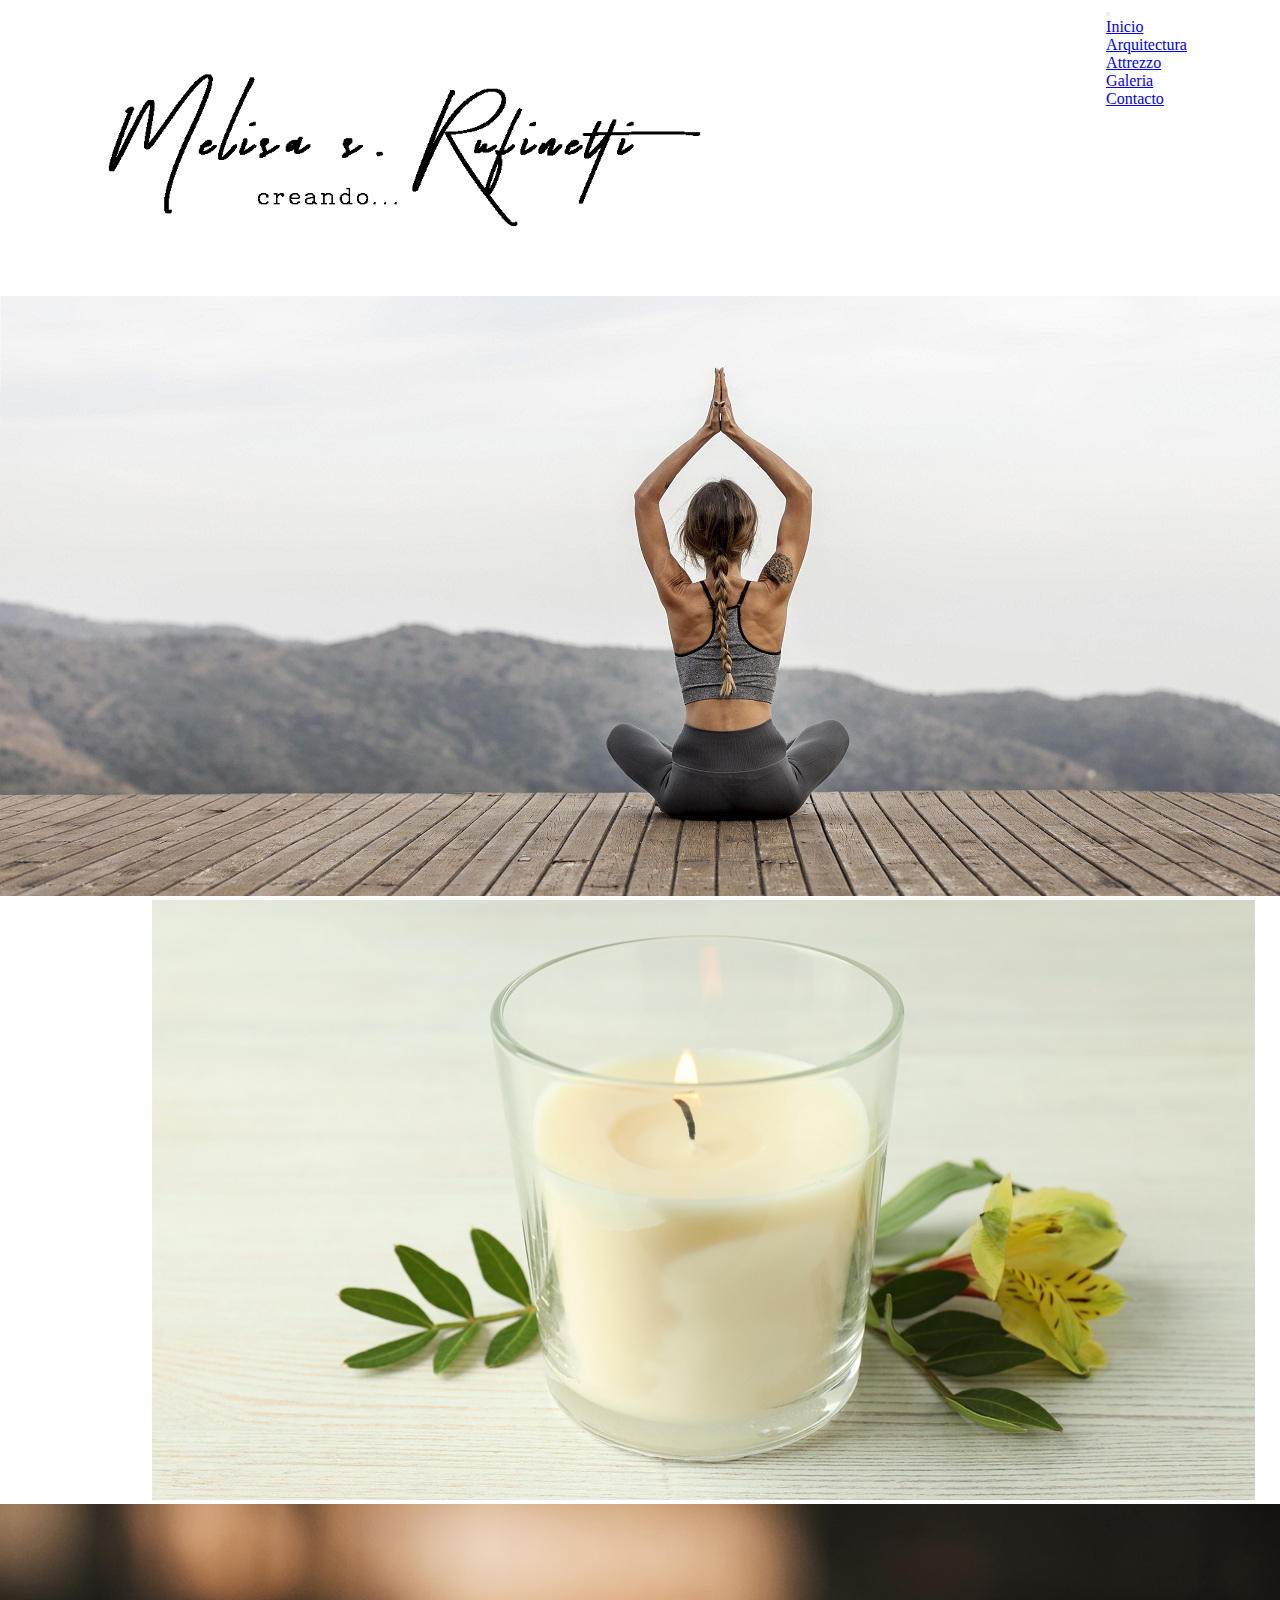
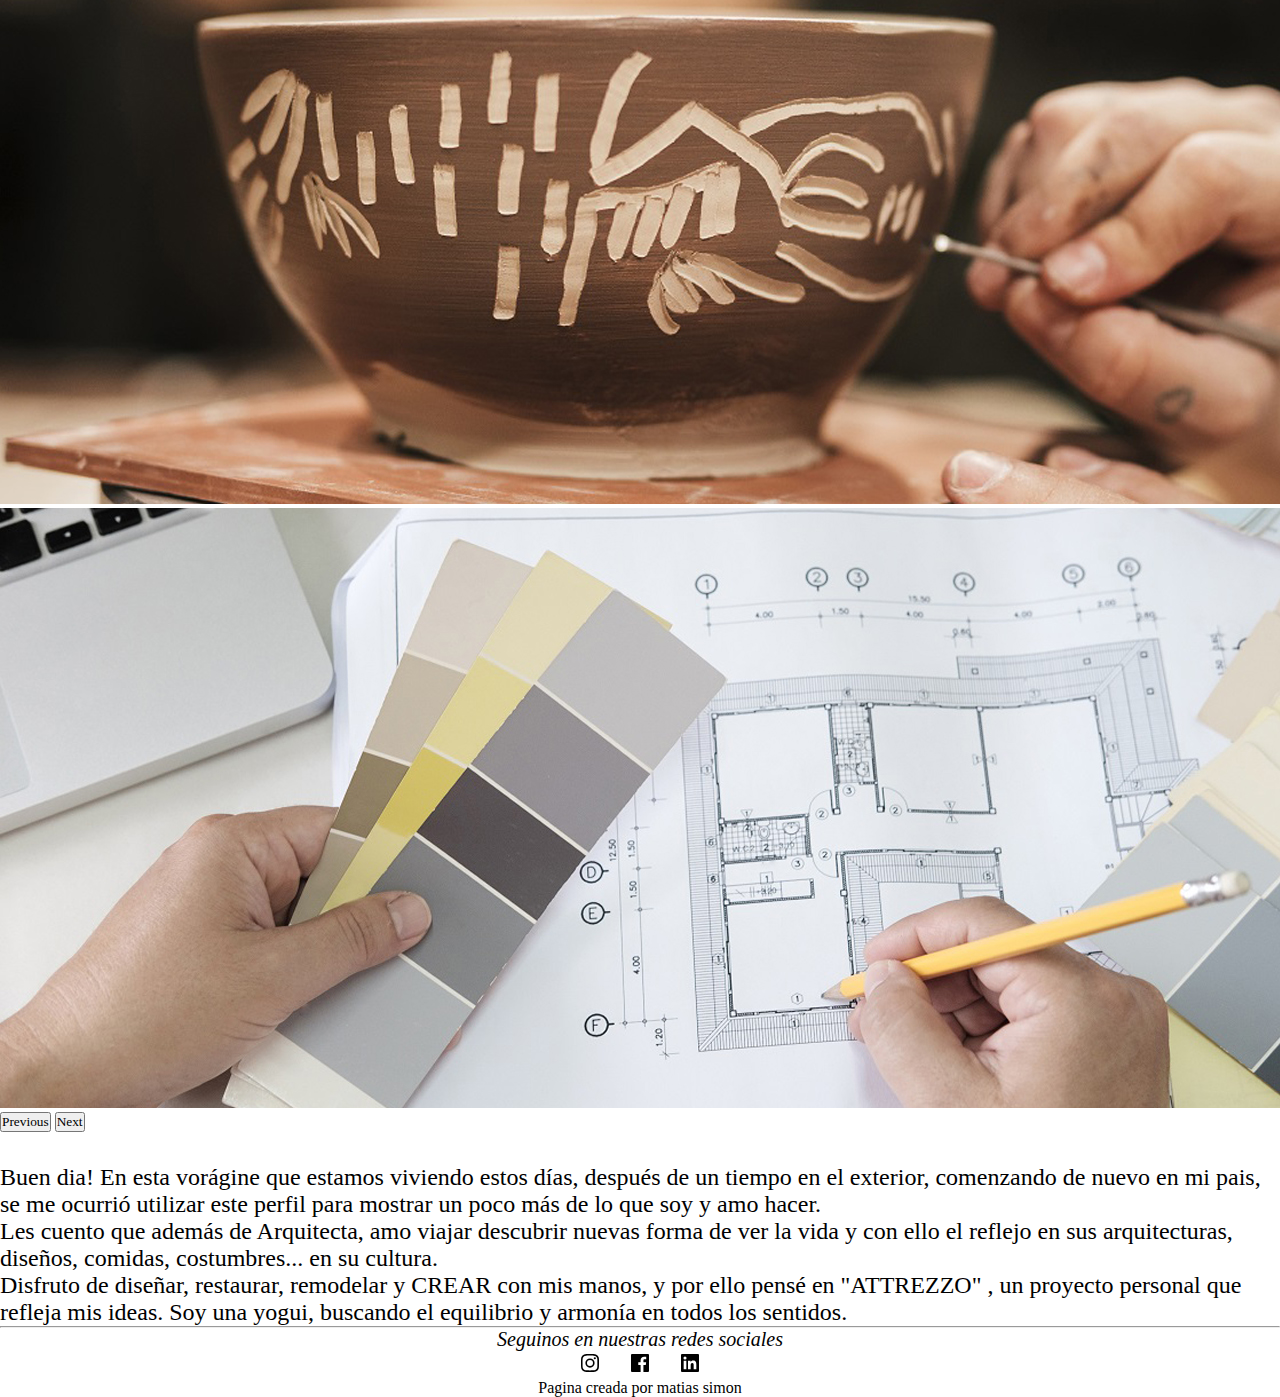
==== index.html @ 258e418c "se agregan fotos a la pagina de arquitectura y se modifican fotos en galeria" ====
<!DOCTYPE html>
<html lang="en">
<head>
    <meta charset="UTF-8">
    <meta http-equiv="X-UA-Compatible" content="IE=edge">
    <meta name="viewport" content="width=device-width, initial-scale=1.0">
    <meta name="keywords" content="arquitectura, decoracion, velas, diseño, ambientacion">
    <meta name="description" content="Sitio web que brinda asesoramiento en diseño y decoracion, y ofrece productos destinados a tal fin">
    <link rel="shorcut icon" href="./imagenes/Logomelisachico.jpg">
    
  <!-- CSS only -->
    <link href="https://cdn.jsdelivr.net/npm/bootstrap@5.2.1/dist/css/bootstrap.min.css" rel="stylesheet" integrity="sha384-iYQeCzEYFbKjA/T2uDLTpkwGzCiq6soy8tYaI1GyVh/UjpbCx/TYkiZhlZB6+fzT" crossorigin="anonymous">
    
    <link rel="stylesheet" href="./styles/styles.css">
    <title>inicio</title>
</head>
<body class="container-fluid text-center">
    <section class="row">
        <section class="col">
            <header class="header">
                    <a href="./index.html"><img class="image-fluid logo" src="./imagenes/logo meli.png" alt="logo de la marca"></a> 
           
                    <nav class="navbar navbar-expand-md navegador">
                        <button
                          class="navbar-toggler"
                          type="button"
                          data-bs-toggle="collapse"
                          data-bs-target="#navbarTogglerDemo01"
                          aria-controls="navbarTogglerDemo01"
                          aria-expanded="false"
                          aria-label="Toggle navigation"
                        >
                          <span class="navbar-toggler-icon"></span>
                        </button>
                        <div class="collapse navbar-collapse" id="navbarTogglerDemo01">
                          <ul class="navbar-nav me-auto mb-2 mb-lg-0">
                            <li class="nav-item">
                              <a class="nav-link active navegador__links" href="./index.html">Inicio</a>
                            </li>
                            <li class="nav-item">
                              <a class="nav-link navegador__links" href="./pages/arquitectura.html">Arquitectura</a>
                            </li>
                            <li class="nav-item">
                              <a class="nav-link navegador__links" href="./pages/atrezzo.html">Attrezzo</a>
                            </li>
                            <li class="nav-item">
                              <a class="nav-link navegador__links" href="./pages/galeria.html">Galeria</a>
                            </li>
                            <li class="nav-item">
                              <a class="nav-link navegador__links" href="./pages/contacto.html">Contacto</a>
                            </li>
                          </ul>
                          
                        </div>
                      </nav>
                           
            </header>
        </section> 
    </section>  
  <main class="principal">

    <div id="carouselExampleControls" class="carousel slide" data-bs-ride="carousel">
      <div class="carousel-inner">
        <div class="carousel-item active">
          <img src="./imagenes/yoga1.jpg" class="d-block w-100" alt="yoga">
        </div>
        <div class="carousel-item">
          <img src="./imagenes/vela.jpg" class="d-block w-100" alt="velas">
        </div>
        <div class="carousel-item">
          <img src="./imagenes/ceramica.jpg" class="d-block w-100" alt="cermaica">
        </div>
        <div class="carousel-item">
          <img src="./imagenes/arquitectura.jpg" class="d-block w-100" alt="arquitectura">
        </div>
      </div>
      <button class="carousel-control-prev" type="button" data-bs-target="#carouselExampleControls" data-bs-slide="prev">
        <span class="carousel-control-prev-icon" aria-hidden="true"></span>
        <span class="visually-hidden">Previous</span>
      </button>
      <button class="carousel-control-next" type="button" data-bs-target="#carouselExampleControls" data-bs-slide="next">
        <span class="carousel-control-next-icon" aria-hidden="true"></span>
        <span class="visually-hidden">Next</span>
      </button>
    </div>



      <section class="principal__texto">
                      
        <p class="principal__parrafo">Buen dia! En esta vorágine que estamos viviendo estos días, después de un tiempo en el exterior, comenzando de nuevo en mi pais, se me ocurrió utilizar este perfil para mostrar un poco más de lo que soy y amo hacer.</p>

        <p class="principal__parrafo">Les cuento que además de Arquitecta, amo viajar descubrir nuevas forma de ver la vida y con ello el reflejo en sus arquitecturas, diseños, comidas, costumbres... en su cultura.</p>
          
        <p class="principal__parrafo">Disfruto de diseñar, restaurar, remodelar y  CREAR con mis manos, y por ello pensé en "ATTREZZO" , un proyecto personal que refleja mis ideas.
          
          Soy una yogui, buscando el equilibrio y armonía en todos los sentidos.</p>

      </section>                        
         
  </main>
    <hr>
    
    <footer class="footer">
        <span class="footer__span">Seguinos en nuestras redes sociales</span> 
        <ul class="footer__ul">
            <li><a href="https://www.instagram.com/melisarufinetti/" target="_blank">
                <img class="logo-redes" src="./imagenes/bxl-instagram.svg" alt="Logo de instagram" title="Instagram">
            </a></li>
            <li><a href="https://www.facebook.com/meli.rufinetti" target="_blank">
                <img class="logo-redes" src="./imagenes/bxl-facebook-square.svg" alt="Logo de facebook" title="Facebook">
            </a></li>
            <li><a href="https://www.linkedin.com/in/melisa-rufinetti-70595a53/" target="_blank">
                <img class="logo-redes" src="./imagenes/bxl-linkedin-square.svg" alt="Logo de linkedin" title="Linkedin">
    
            </a></li>
        </ul>
        <p class="footer__creador">Pagina creada por matias simon</p>
    </footer>
    <!-- JavaScript Bundle with Popper -->
<script src="https://cdn.jsdelivr.net/npm/bootstrap@5.2.1/dist/js/bootstrap.bundle.min.js" integrity="sha384-u1OknCvxWvY5kfmNBILK2hRnQC3Pr17a+RTT6rIHI7NnikvbZlHgTPOOmMi466C8" crossorigin="anonymous"></script>
</body>
</html>
---- styles/styles.css ----
.galeria .fotos {
  display: flex;
  margin-bottom: 10px;
}

.encabezado {
  display: flex;
  background-image: linear-gradient(to right, rgb(241, 248, 246), rgb(196, 212, 207));
  justify-content: center;
}
.encabezado .encabezado__imagen {
  display: flex;
  width: 60%;
}

.tarjetas {
  display: flex;
  justify-content: center;
  margin-top: 1rem;
}
.tarjetas .tarjetas-arq {
  display: flex;
  margin-bottom: 10px;
}
.tarjetas .tarjetas-arq:hover {
  opacity: 70%;
}
.tarjetas .tarjetas__attrezzo {
  display: flex;
  background-color: rgb(241, 248, 246);
}

.principal__texto {
  display: flex;
  flex-direction: column;
  margin-top: 2em;
}
.principal__texto .principal__parrafo {
  font-size: 1.5em;
}

.galeria #galeria-titulo {
  display: flex;
  justify-content: flex-end;
  margin-right: 5rem;
}
.galeria .fotos {
  border: 1px solid;
}
.galeria .galeria-imagenes {
  margin-top: 2rem;
  transition: all 0.5s ease-in-out;
}
.galeria .galeria-imagenes:hover {
  transform: scale(1.4);
}
.galeria .parallax, .galeria .parallax2 {
  background-image: url("../imagenes/20200307_121903.jpg");
  height: 50vh;
  width: 100%;
  background-attachment: fixed;
  background-position: center;
  background-repeat: no-repeat;
  background-size: cover;
}
.galeria .parallax2 {
  background-image: url("../imagenes/20201202_104104-01.jpg");
}

@media only screen and (max-device-width: 992px) {
  .parallax, .galeria .parallax2 {
    display: none;
  }
}
.header {
  display: flex;
  justify-content: space-around;
}
.header .logo {
  display: flex;
  width: 75%;
}
.header .navegador__links {
  transition: 0.3s;
}
.header .navegador__links:hover {
  color: #ea5e5e;
}

footer {
  display: flex;
  flex-direction: column;
  align-items: center;
}
footer .footer__ul {
  display: flex;
  padding: 0;
  justify-content: space-around;
  width: 150px;
}
footer .footer__span {
  font-style: italic;
  font-size: 20px;
}
footer .footer__creador {
  display: flex;
  margin: 0;
}
footer .logo-redes {
  transition: all 0.5s ease-in-out;
}
footer .logo-redes:hover {
  transform: scale(1.4);
}

.contacto {
  display: flex;
  flex-direction: column;
  align-items: center;
}
.contacto .contacto__div h3 {
  font-size: 1.5em;
}
.contacto form {
  display: flex;
  margin: 2rem;
  flex-direction: column;
  align-items: center;
  border: 1px solid;
  border-radius: 5px;
  background-color: rgb(246, 250, 249);
  width: 80%;
}
.contacto form .form-tipo {
  font-size: 1em;
  text-decoration: underline;
}

.boton_form {
  padding: 10px;
  border: 0;
  border-radius: 5px;
  color: rgb(255, 255, 255);
  background-color: rgb(85, 93, 248);
  border-bottom: 3px solid blue;
}
.boton_form:hover {
  background-color: rgb(33, 64, 217);
}

* {
  margin: 0;
  padding: 0;
  box-sizing: border-box;
  list-style: none;
  font-family: Roboto-Regular;
}

@font-face {
  font-family: Roboto-Thin;
  src: url(../fonts/Roboto-Regular.ttf);
}/*# sourceMappingURL=styles.css.map */
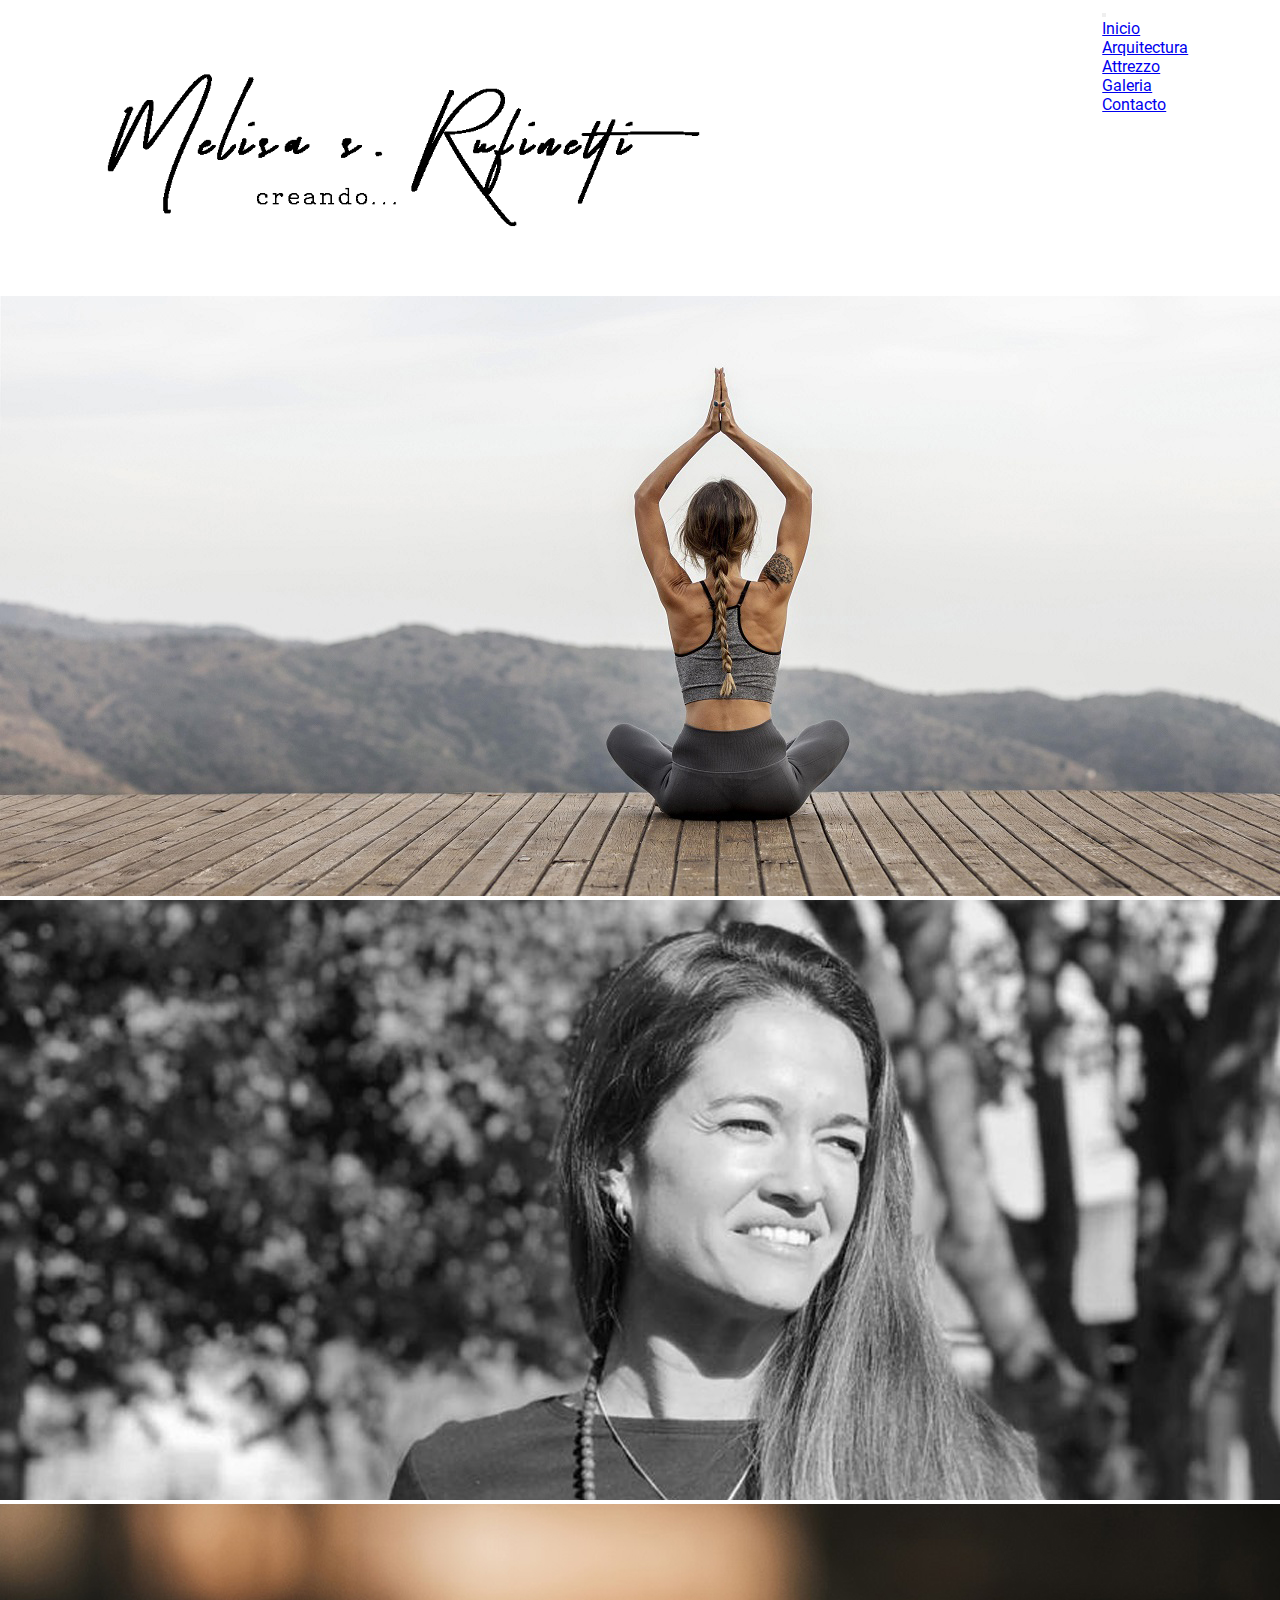
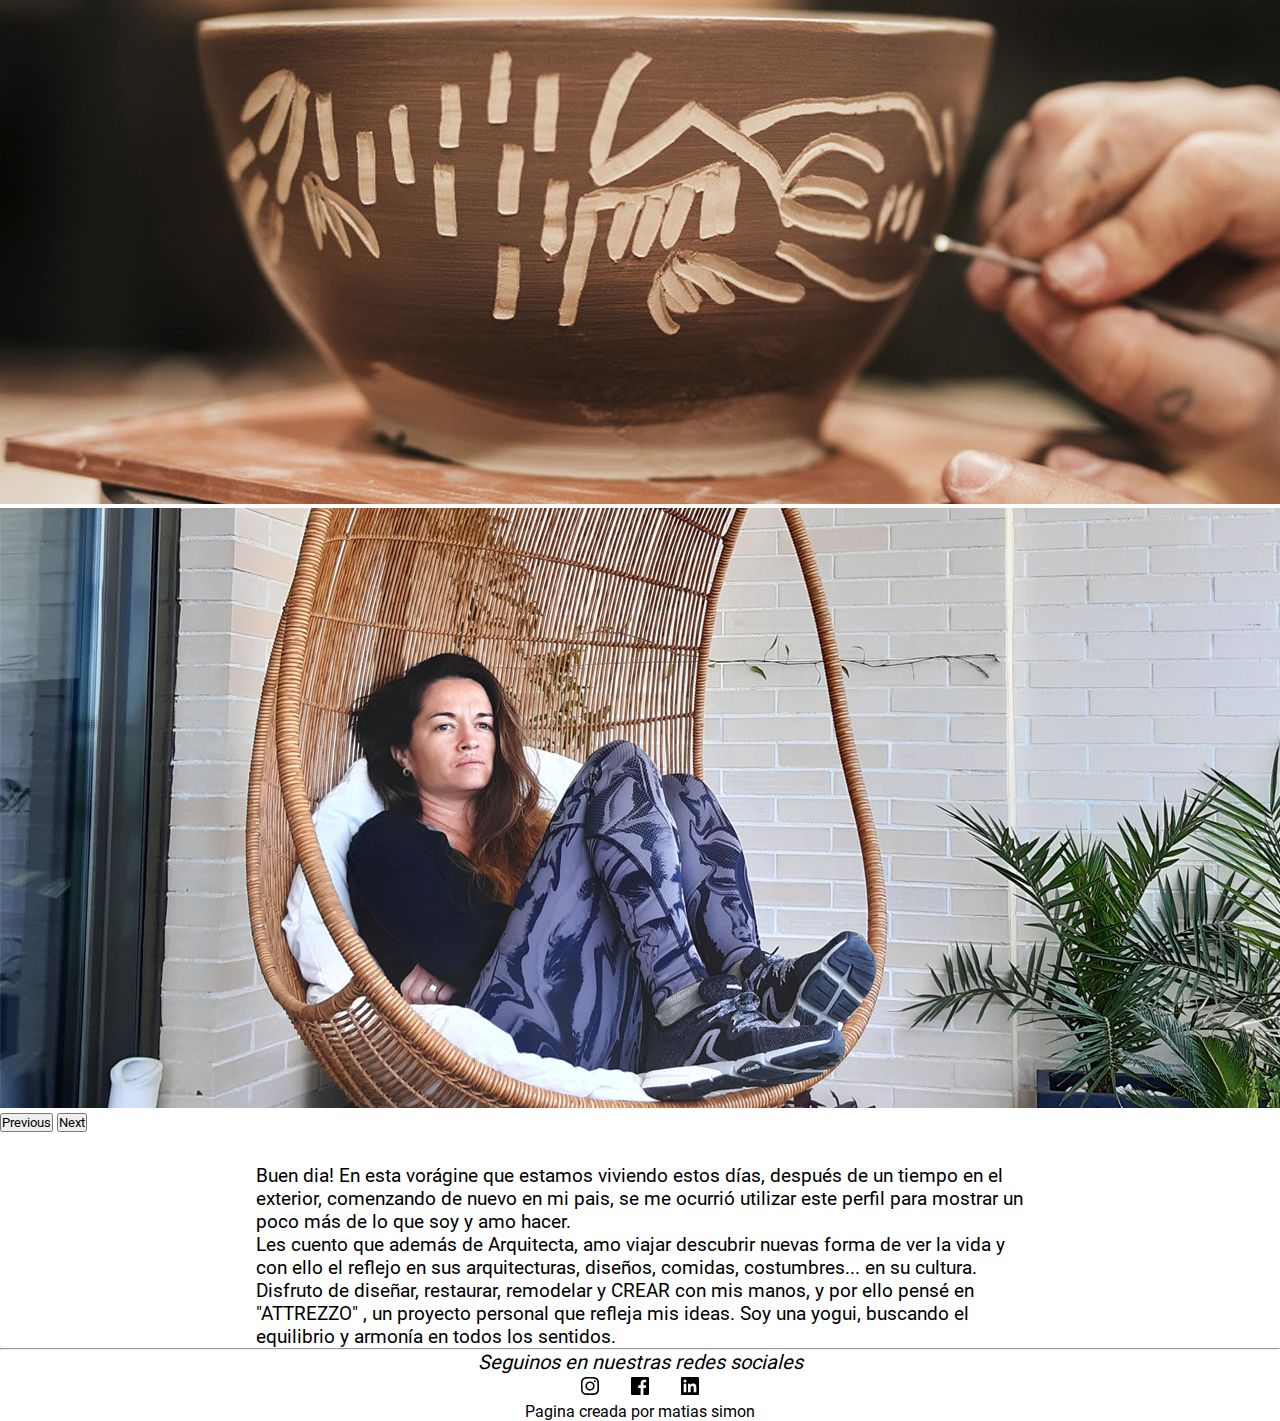
==== commit 8b702c4b: "se agregan imagenes" ====
--- a/index.html
+++ b/index.html
@@ -65,13 +65,13 @@
           <img src="./imagenes/yoga1.jpg" class="d-block w-100" alt="yoga">
         </div>
         <div class="carousel-item">
-          <img src="./imagenes/vela.jpg" class="d-block w-100" alt="velas">
+          <img src="./imagenes/carruselmeli.jpg" class="d-block w-100" alt="fotomeli">
         </div>
         <div class="carousel-item">
           <img src="./imagenes/ceramica.jpg" class="d-block w-100" alt="cermaica">
         </div>
         <div class="carousel-item">
-          <img src="./imagenes/arquitectura.jpg" class="d-block w-100" alt="arquitectura">
+          <img src="./imagenes/carruselmeli2.jpg" class="d-block w-100" alt="arquitectura">
         </div>
       </div>
       <button class="carousel-control-prev" type="button" data-bs-target="#carouselExampleControls" data-bs-slide="prev">
--- a/styles/styles.css
+++ b/styles/styles.css
@@ -11,6 +11,14 @@
 .encabezado .encabezado__imagen {
   display: flex;
   width: 60%;
+}
+
+.titulo {
+  display: flex;
+  max-width: 1440px;
+  margin: auto;
+  justify-content: flex-end;
+  margin-right: 5rem;
 }
 
 .tarjetas {
@@ -33,17 +41,15 @@
 .principal__texto {
   display: flex;
   flex-direction: column;
+  justify-content: center;
+  align-items: center;
   margin-top: 2em;
 }
 .principal__texto .principal__parrafo {
-  font-size: 1.5em;
+  font-size: 1.2rem;
+  width: 60vw;
 }
 
-.galeria #galeria-titulo {
-  display: flex;
-  justify-content: flex-end;
-  margin-right: 5rem;
-}
 .galeria .fotos {
   border: 1px solid;
 }
@@ -55,7 +61,7 @@
   transform: scale(1.4);
 }
 .galeria .parallax, .galeria .parallax2 {
-  background-image: url("../imagenes/20200307_121903.jpg");
+  background-image: url("../imagenes/YOGA/Y3.jpg");
   height: 50vh;
   width: 100%;
   background-attachment: fixed;
@@ -64,12 +70,30 @@
   background-size: cover;
 }
 .galeria .parallax2 {
-  background-image: url("../imagenes/20201202_104104-01.jpg");
+  background-image: url("../imagenes/MUNDO/M29.jpg");
 }
 
 @media only screen and (max-device-width: 992px) {
+  .titulo {
+    max-width: 600px;
+    margin: auto;
+    justify-content: center;
+  }
   .parallax, .galeria .parallax2 {
     display: none;
+  }
+  .galeria .galeria-titulo {
+    max-width: 600px;
+    margin: auto;
+    justify-content: center;
+  }
+  .galeria .fotos {
+    justify-content: center;
+  }
+  .principal__texto {
+    max-width: 600px;
+    margin: auto;
+    margin-top: 1rem;
   }
 }
 .header {
@@ -119,7 +143,8 @@
   align-items: center;
 }
 .contacto .contacto__div h3 {
-  font-size: 1.5em;
+  font-size: 1.2rem;
+  width: 50vw;
 }
 .contacto form {
   display: flex;
@@ -131,8 +156,11 @@
   background-color: rgb(246, 250, 249);
   width: 80%;
 }
+.contacto form .form-imput {
+  width: 60vw;
+}
 .contacto form .form-tipo {
-  font-size: 1em;
+  font-size: 1rem;
   text-decoration: underline;
 }
 
@@ -153,7 +181,7 @@
   padding: 0;
   box-sizing: border-box;
   list-style: none;
-  font-family: Roboto-Regular;
+  font-family: Roboto-Thin;
 }
 
 @font-face {
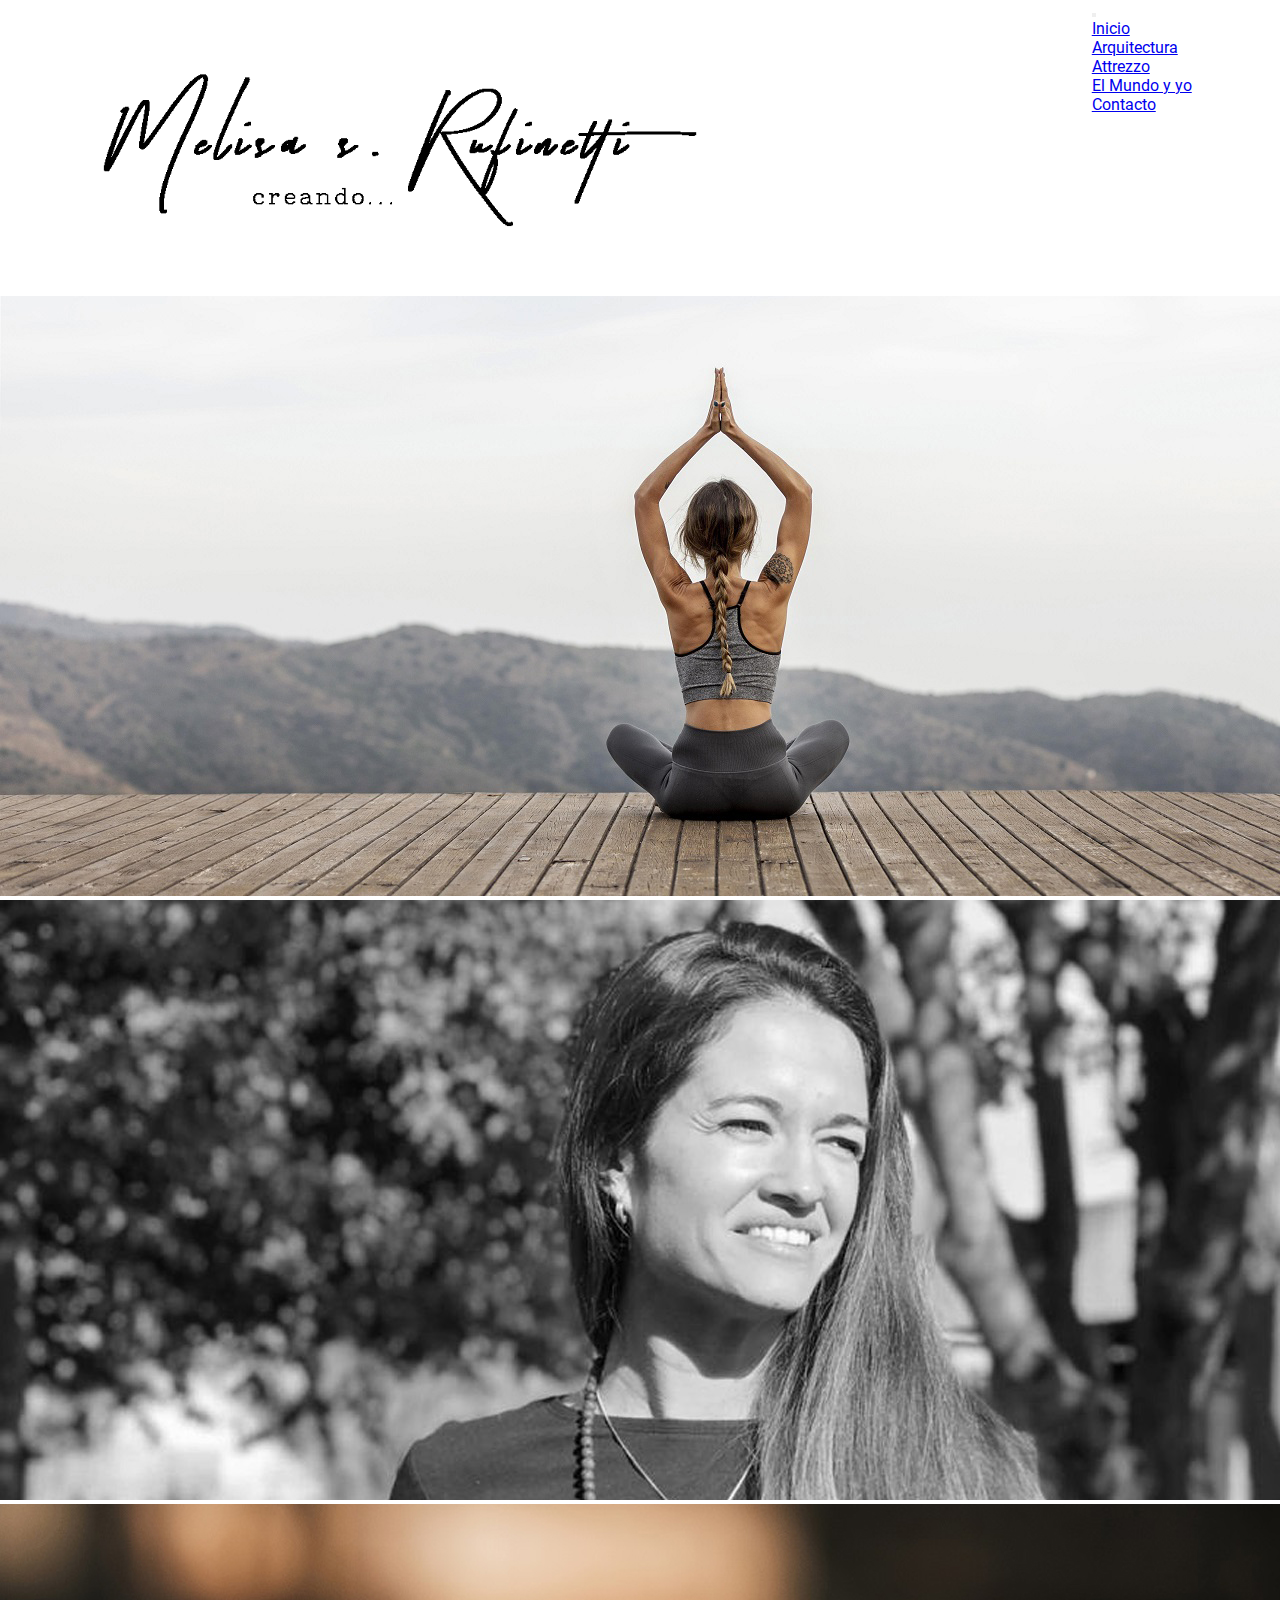
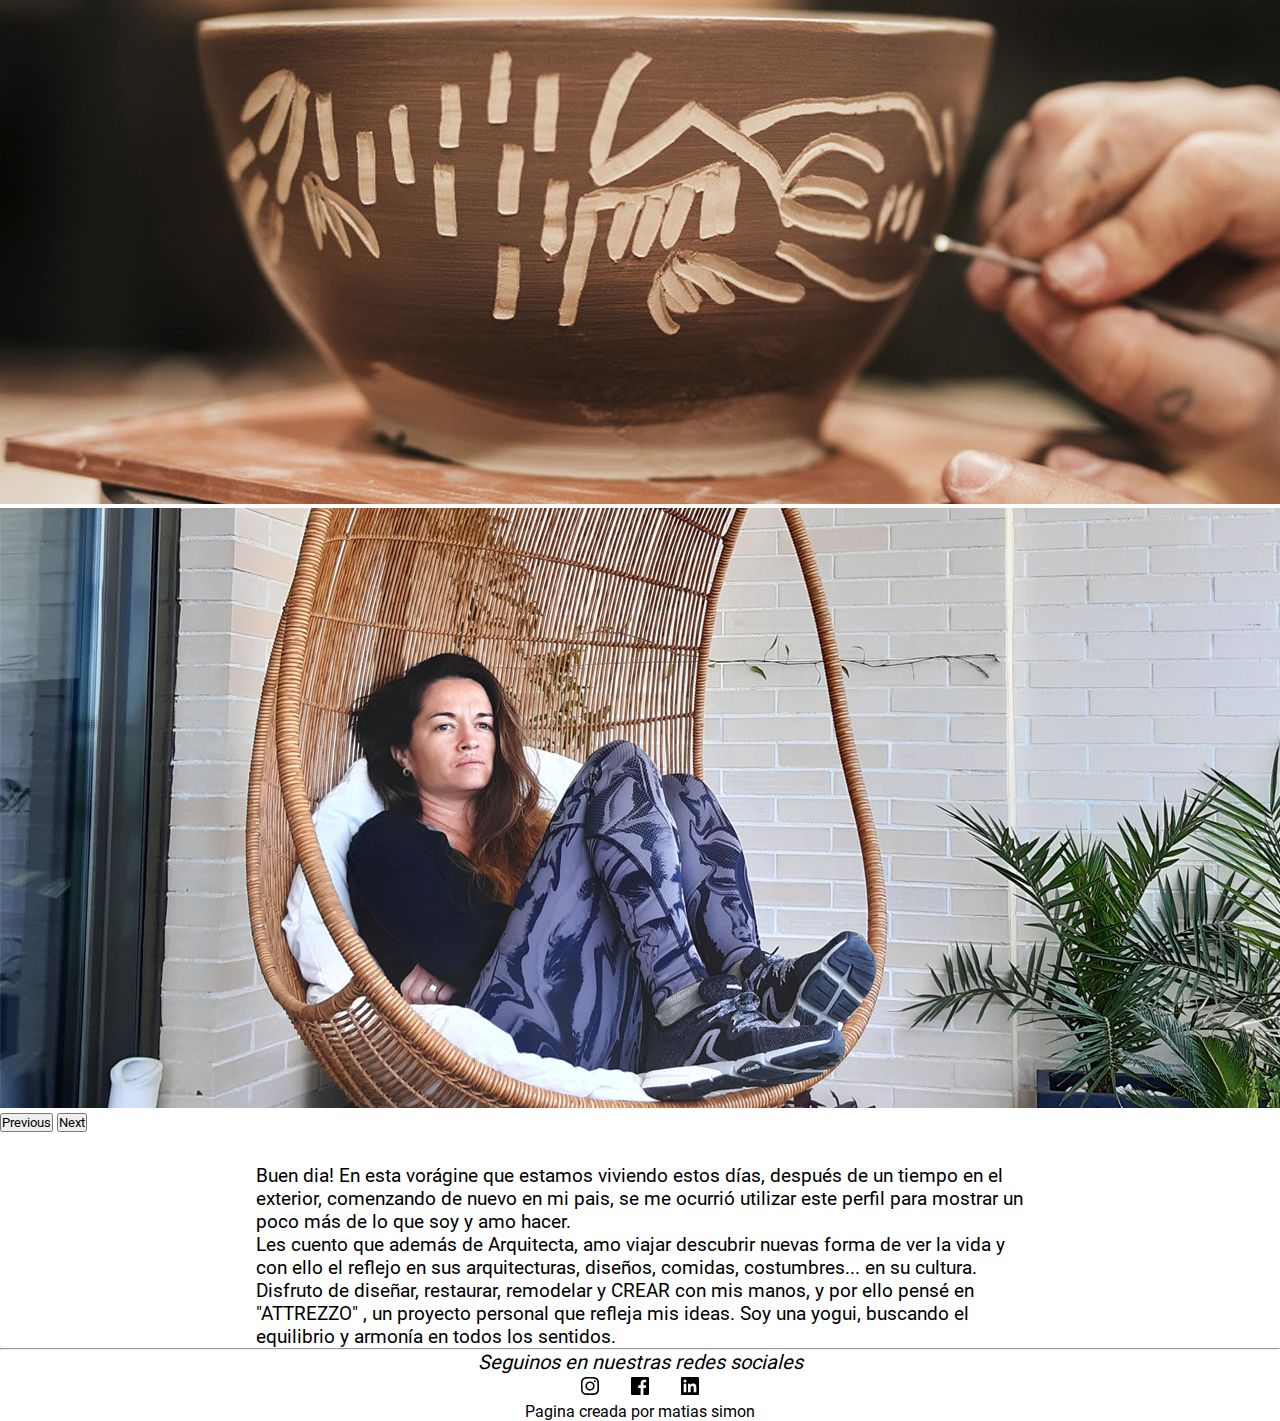
==== commit f4f7dc7b: "se agregan imagenes" ====
--- a/index.html
+++ b/index.html
@@ -44,7 +44,7 @@
                               <a class="nav-link navegador__links" href="./pages/atrezzo.html">Attrezzo</a>
                             </li>
                             <li class="nav-item">
-                              <a class="nav-link navegador__links" href="./pages/galeria.html">Galeria</a>
+                              <a class="nav-link navegador__links" href="./pages/galeria.html">El Mundo y yo</a>
                             </li>
                             <li class="nav-item">
                               <a class="nav-link navegador__links" href="./pages/contacto.html">Contacto</a>
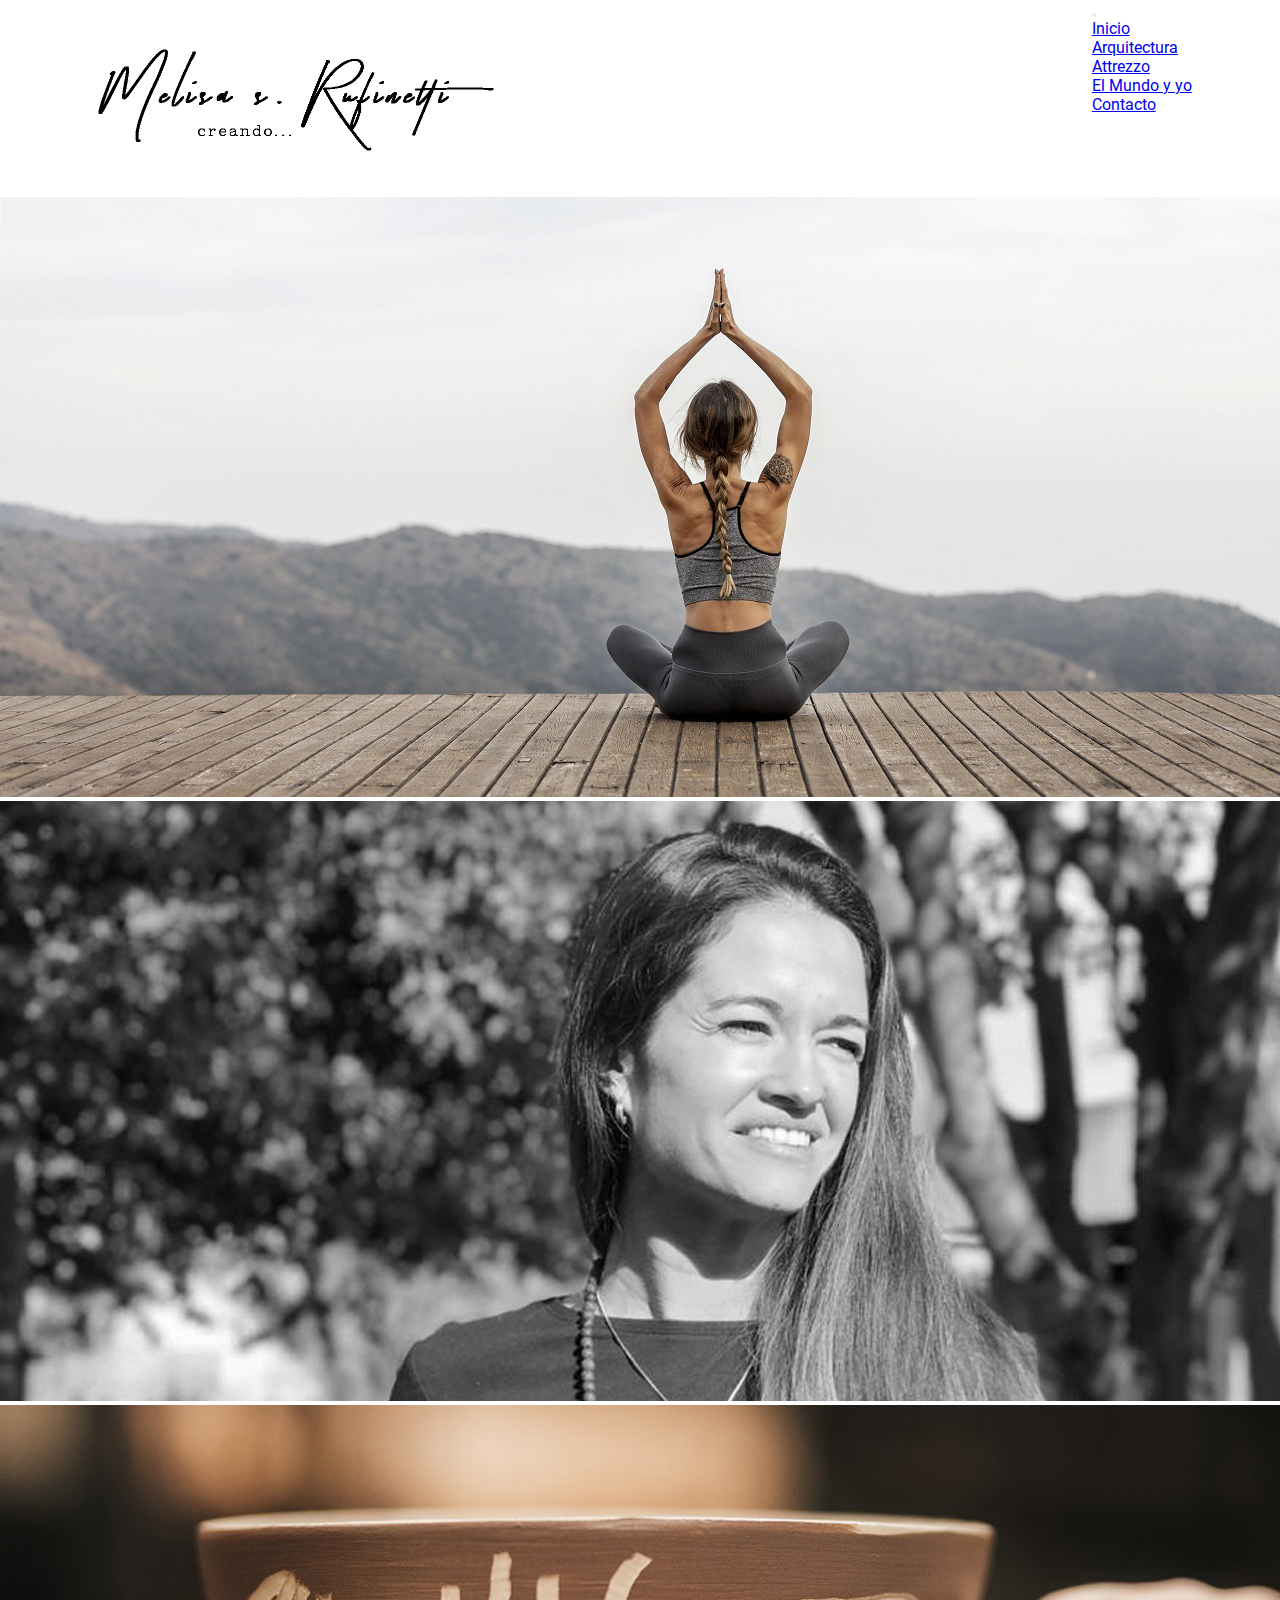
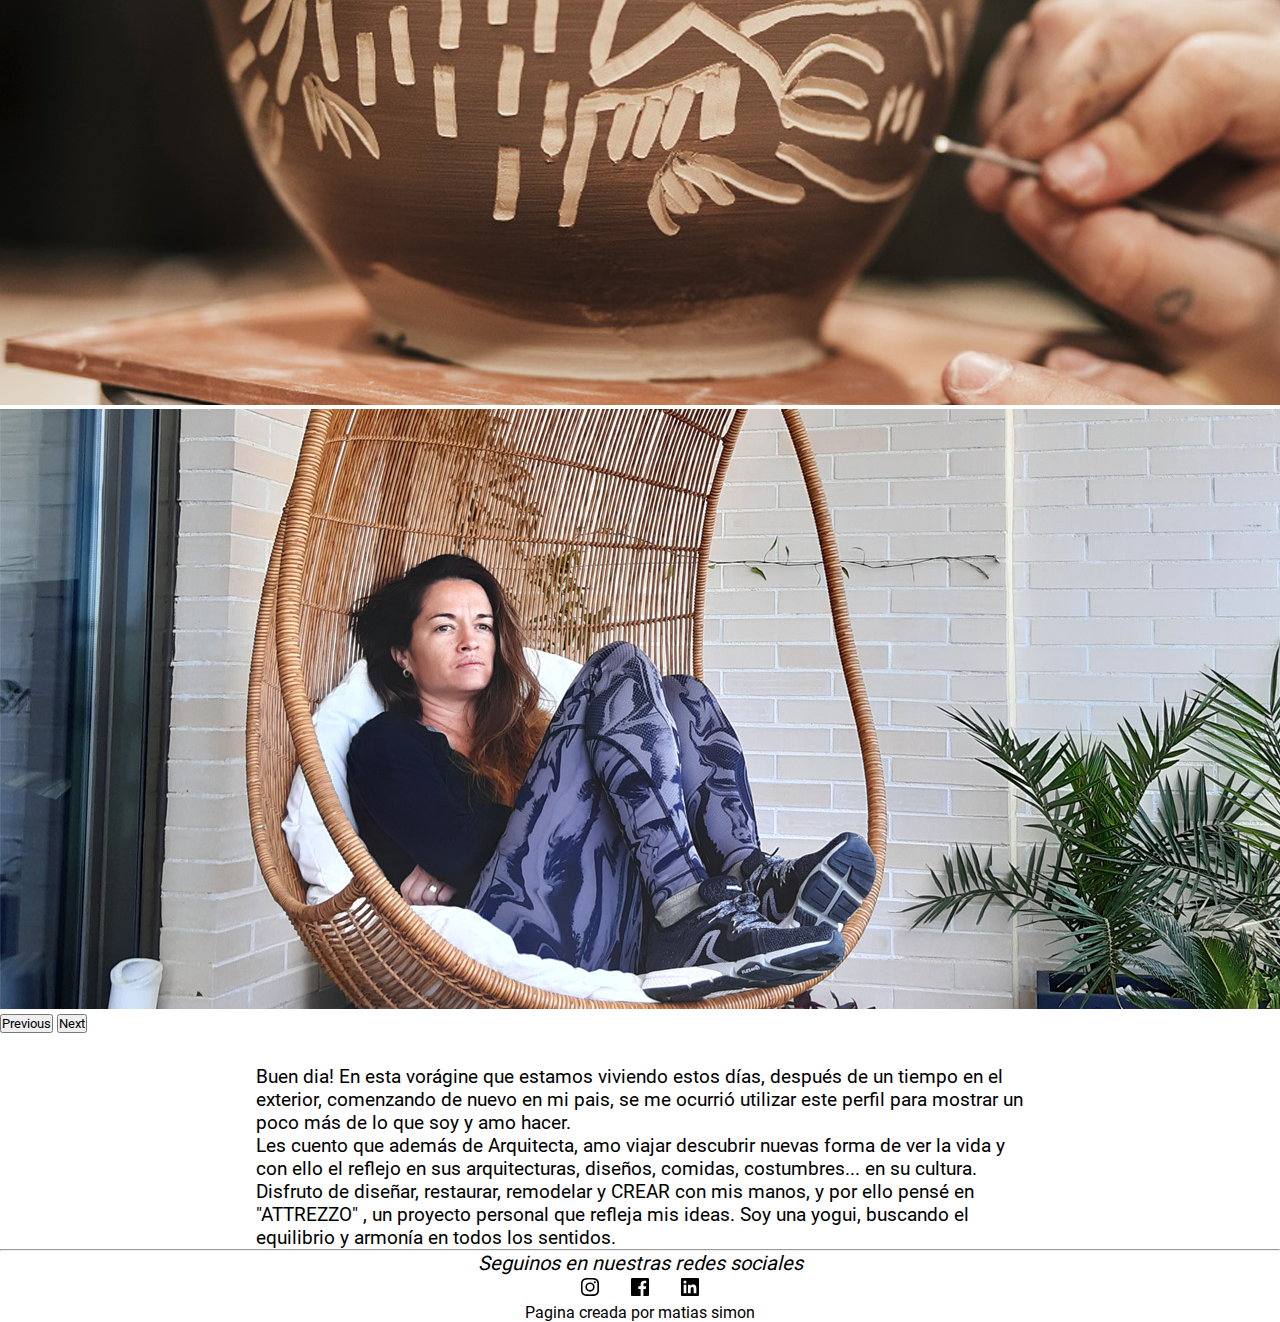
==== commit 4a0454cb: "se modifican estilos" ====
--- a/index.html
+++ b/index.html
@@ -1,62 +1,59 @@
 <!DOCTYPE html>
 <html lang="en">
+
 <head>
-    <meta charset="UTF-8">
-    <meta http-equiv="X-UA-Compatible" content="IE=edge">
-    <meta name="viewport" content="width=device-width, initial-scale=1.0">
-    <meta name="keywords" content="arquitectura, decoracion, velas, diseño, ambientacion">
-    <meta name="description" content="Sitio web que brinda asesoramiento en diseño y decoracion, y ofrece productos destinados a tal fin">
-    <link rel="shorcut icon" href="./imagenes/Logomelisachico.jpg">
-    
+  <meta charset="UTF-8">
+  <meta http-equiv="X-UA-Compatible" content="IE=edge">
+  <meta name="viewport" content="width=device-width, initial-scale=1.0">
+  <meta name="keywords" content="arquitectura, decoracion, velas, diseño, ambientacion">
+  <meta name="description"
+    content="Sitio web que brinda asesoramiento en diseño y decoracion, y ofrece productos destinados a tal fin">
+  <link rel="shorcut icon" href="./imagenes/Logomelisachico.jpg">
+
   <!-- CSS only -->
-    <link href="https://cdn.jsdelivr.net/npm/bootstrap@5.2.1/dist/css/bootstrap.min.css" rel="stylesheet" integrity="sha384-iYQeCzEYFbKjA/T2uDLTpkwGzCiq6soy8tYaI1GyVh/UjpbCx/TYkiZhlZB6+fzT" crossorigin="anonymous">
-    
-    <link rel="stylesheet" href="./styles/styles.css">
-    <title>inicio</title>
+  <link href="https://cdn.jsdelivr.net/npm/bootstrap@5.2.1/dist/css/bootstrap.min.css" rel="stylesheet"
+    integrity="sha384-iYQeCzEYFbKjA/T2uDLTpkwGzCiq6soy8tYaI1GyVh/UjpbCx/TYkiZhlZB6+fzT" crossorigin="anonymous">
+
+  <link rel="stylesheet" href="./styles/styles.css">
+  <title>inicio</title>
 </head>
+
 <body class="container-fluid text-center">
-    <section class="row">
-        <section class="col">
-            <header class="header">
-                    <a href="./index.html"><img class="image-fluid logo" src="./imagenes/logo meli.png" alt="logo de la marca"></a> 
-           
-                    <nav class="navbar navbar-expand-md navegador">
-                        <button
-                          class="navbar-toggler"
-                          type="button"
-                          data-bs-toggle="collapse"
-                          data-bs-target="#navbarTogglerDemo01"
-                          aria-controls="navbarTogglerDemo01"
-                          aria-expanded="false"
-                          aria-label="Toggle navigation"
-                        >
-                          <span class="navbar-toggler-icon"></span>
-                        </button>
-                        <div class="collapse navbar-collapse" id="navbarTogglerDemo01">
-                          <ul class="navbar-nav me-auto mb-2 mb-lg-0">
-                            <li class="nav-item">
-                              <a class="nav-link active navegador__links" href="./index.html">Inicio</a>
-                            </li>
-                            <li class="nav-item">
-                              <a class="nav-link navegador__links" href="./pages/arquitectura.html">Arquitectura</a>
-                            </li>
-                            <li class="nav-item">
-                              <a class="nav-link navegador__links" href="./pages/atrezzo.html">Attrezzo</a>
-                            </li>
-                            <li class="nav-item">
-                              <a class="nav-link navegador__links" href="./pages/galeria.html">El Mundo y yo</a>
-                            </li>
-                            <li class="nav-item">
-                              <a class="nav-link navegador__links" href="./pages/contacto.html">Contacto</a>
-                            </li>
-                          </ul>
-                          
-                        </div>
-                      </nav>
-                           
-            </header>
-        </section> 
-    </section>  
+  <section class="row">
+    <section class="col">
+      <header class="header">
+        <a href="./index.html"><img class="image-fluid logo" src="./imagenes/logo meli.png" alt="logo de la marca"></a>
+
+        <nav class="navbar navbar-expand-md navegador">
+          <button class="navbar-toggler" type="button" data-bs-toggle="collapse" data-bs-target="#navbarTogglerDemo01"
+            aria-controls="navbarTogglerDemo01" aria-expanded="false" aria-label="Toggle navigation">
+            <span class="navbar-toggler-icon"></span>
+          </button>
+          <div class="collapse navbar-collapse" id="navbarTogglerDemo01">
+            <ul class="navbar-nav me-auto mb-2 mb-lg-0">
+              <li class="nav-item">
+                <a class="nav-link active navegador__links" href="./index.html">Inicio</a>
+              </li>
+              <li class="nav-item">
+                <a class="nav-link navegador__links" href="./pages/arquitectura.html">Arquitectura</a>
+              </li>
+              <li class="nav-item">
+                <a class="nav-link navegador__links" href="./pages/atrezzo.html">Attrezzo</a>
+              </li>
+              <li class="nav-item">
+                <a class="nav-link navegador__links" href="./pages/galeria.html">El Mundo y yo</a>
+              </li>
+              <li class="nav-item">
+                <a class="nav-link navegador__links" href="./pages/contacto.html">Contacto</a>
+              </li>
+            </ul>
+
+          </div>
+        </nav>
+
+      </header>
+    </section>
+  </section>
   <main class="principal">
 
     <div id="carouselExampleControls" class="carousel slide" data-bs-ride="carousel">
@@ -74,11 +71,13 @@
           <img src="./imagenes/carruselmeli2.jpg" class="d-block w-100" alt="arquitectura">
         </div>
       </div>
-      <button class="carousel-control-prev" type="button" data-bs-target="#carouselExampleControls" data-bs-slide="prev">
+      <button class="carousel-control-prev" type="button" data-bs-target="#carouselExampleControls"
+        data-bs-slide="prev">
         <span class="carousel-control-prev-icon" aria-hidden="true"></span>
         <span class="visually-hidden">Previous</span>
       </button>
-      <button class="carousel-control-next" type="button" data-bs-target="#carouselExampleControls" data-bs-slide="next">
+      <button class="carousel-control-next" type="button" data-bs-target="#carouselExampleControls"
+        data-bs-slide="next">
         <span class="carousel-control-next-icon" aria-hidden="true"></span>
         <span class="visually-hidden">Next</span>
       </button>
@@ -86,38 +85,45 @@
 
 
 
-      <section class="principal__texto">
-                      
-        <p class="principal__parrafo">Buen dia! En esta vorágine que estamos viviendo estos días, después de un tiempo en el exterior, comenzando de nuevo en mi pais, se me ocurrió utilizar este perfil para mostrar un poco más de lo que soy y amo hacer.</p>
+    <section class="principal__texto">
 
-        <p class="principal__parrafo">Les cuento que además de Arquitecta, amo viajar descubrir nuevas forma de ver la vida y con ello el reflejo en sus arquitecturas, diseños, comidas, costumbres... en su cultura.</p>
-          
-        <p class="principal__parrafo">Disfruto de diseñar, restaurar, remodelar y  CREAR con mis manos, y por ello pensé en "ATTREZZO" , un proyecto personal que refleja mis ideas.
-          
-          Soy una yogui, buscando el equilibrio y armonía en todos los sentidos.</p>
+      <p class="principal__parrafo">Buen dia! En esta vorágine que estamos viviendo estos días, después de un tiempo en
+        el exterior, comenzando de nuevo en mi pais, se me ocurrió utilizar este perfil para mostrar un poco más de lo
+        que soy y amo hacer.</p>
 
-      </section>                        
-         
+      <p class="principal__parrafo">Les cuento que además de Arquitecta, amo viajar descubrir nuevas forma de ver la
+        vida y con ello el reflejo en sus arquitecturas, diseños, comidas, costumbres... en su cultura.</p>
+
+      <p class="principal__parrafo">Disfruto de diseñar, restaurar, remodelar y CREAR con mis manos, y por ello pensé en
+        "ATTREZZO" , un proyecto personal que refleja mis ideas.
+
+        Soy una yogui, buscando el equilibrio y armonía en todos los sentidos.</p>
+
+    </section>
+
   </main>
-    <hr>
-    
-    <footer class="footer">
-        <span class="footer__span">Seguinos en nuestras redes sociales</span> 
-        <ul class="footer__ul">
-            <li><a href="https://www.instagram.com/melisarufinetti/" target="_blank">
-                <img class="logo-redes" src="./imagenes/bxl-instagram.svg" alt="Logo de instagram" title="Instagram">
-            </a></li>
-            <li><a href="https://www.facebook.com/meli.rufinetti" target="_blank">
-                <img class="logo-redes" src="./imagenes/bxl-facebook-square.svg" alt="Logo de facebook" title="Facebook">
-            </a></li>
-            <li><a href="https://www.linkedin.com/in/melisa-rufinetti-70595a53/" target="_blank">
-                <img class="logo-redes" src="./imagenes/bxl-linkedin-square.svg" alt="Logo de linkedin" title="Linkedin">
-    
-            </a></li>
-        </ul>
-        <p class="footer__creador">Pagina creada por matias simon</p>
-    </footer>
-    <!-- JavaScript Bundle with Popper -->
-<script src="https://cdn.jsdelivr.net/npm/bootstrap@5.2.1/dist/js/bootstrap.bundle.min.js" integrity="sha384-u1OknCvxWvY5kfmNBILK2hRnQC3Pr17a+RTT6rIHI7NnikvbZlHgTPOOmMi466C8" crossorigin="anonymous"></script>
+  <hr>
+
+  <footer class="footer">
+    <span class="footer__span">Seguinos en nuestras redes sociales</span>
+    <ul class="footer__ul">
+      <li><a href="https://www.instagram.com/melisarufinetti/" target="_blank">
+          <img class="logo-redes" src="./imagenes/bxl-instagram.svg" alt="Logo de instagram" title="Instagram">
+        </a></li>
+      <li><a href="https://www.facebook.com/meli.rufinetti" target="_blank">
+          <img class="logo-redes" src="./imagenes/bxl-facebook-square.svg" alt="Logo de facebook" title="Facebook">
+        </a></li>
+      <li><a href="https://www.linkedin.com/in/melisa-rufinetti-70595a53/" target="_blank">
+          <img class="logo-redes" src="./imagenes/bxl-linkedin-square.svg" alt="Logo de linkedin" title="Linkedin">
+
+        </a></li>
+    </ul>
+    <p class="footer__creador">Pagina creada por matias simon</p>
+  </footer>
+  <!-- JavaScript Bundle with Popper -->
+  <script src="https://cdn.jsdelivr.net/npm/bootstrap@5.2.1/dist/js/bootstrap.bundle.min.js"
+    integrity="sha384-u1OknCvxWvY5kfmNBILK2hRnQC3Pr17a+RTT6rIHI7NnikvbZlHgTPOOmMi466C8"
+    crossorigin="anonymous"></script>
 </body>
+
 </html>--- a/styles/styles.css
+++ b/styles/styles.css
@@ -58,7 +58,7 @@
   transition: all 0.5s ease-in-out;
 }
 .galeria .galeria-imagenes:hover {
-  transform: scale(1.4);
+  transform: scale(1.1);
 }
 .galeria .parallax, .galeria .parallax2 {
   background-image: url("../imagenes/YOGA/Y3.jpg");
@@ -102,7 +102,7 @@
 }
 .header .logo {
   display: flex;
-  width: 75%;
+  width: 50%;
 }
 .header .navegador__links {
   transition: 0.3s;
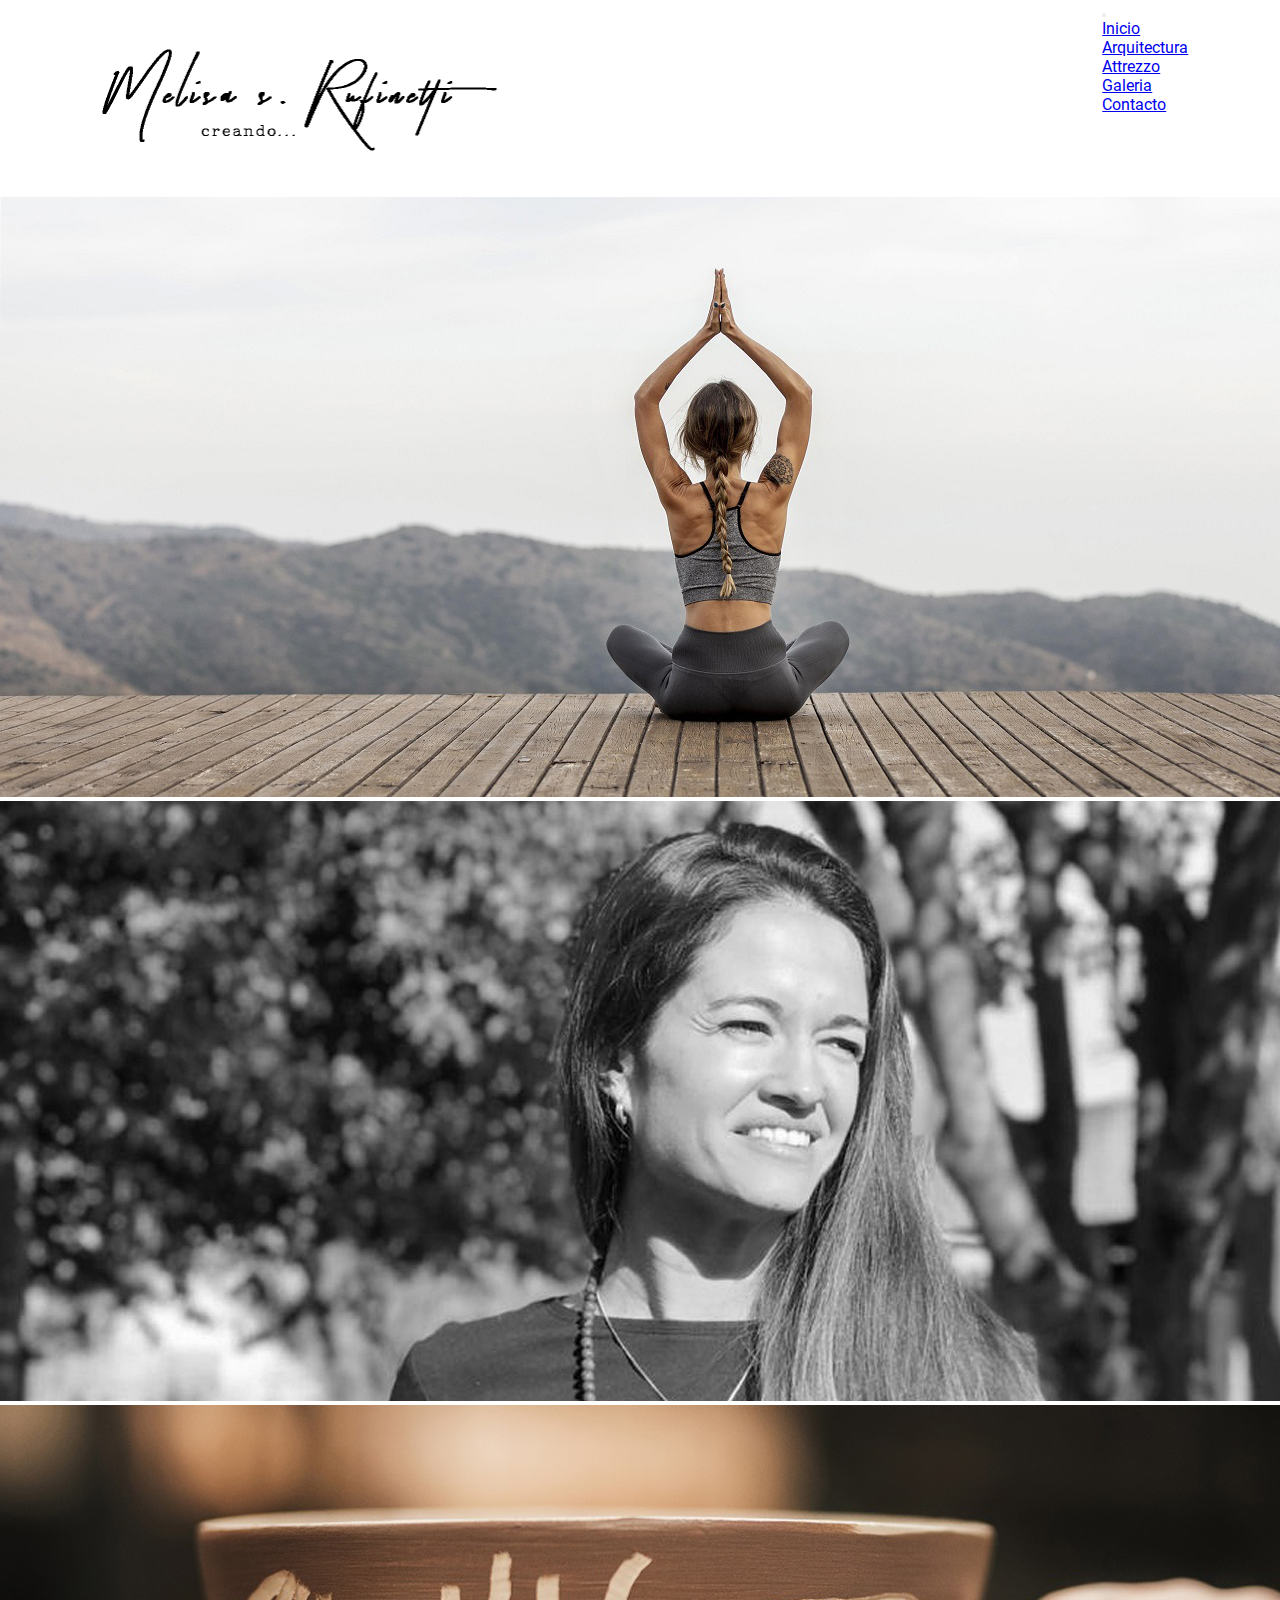
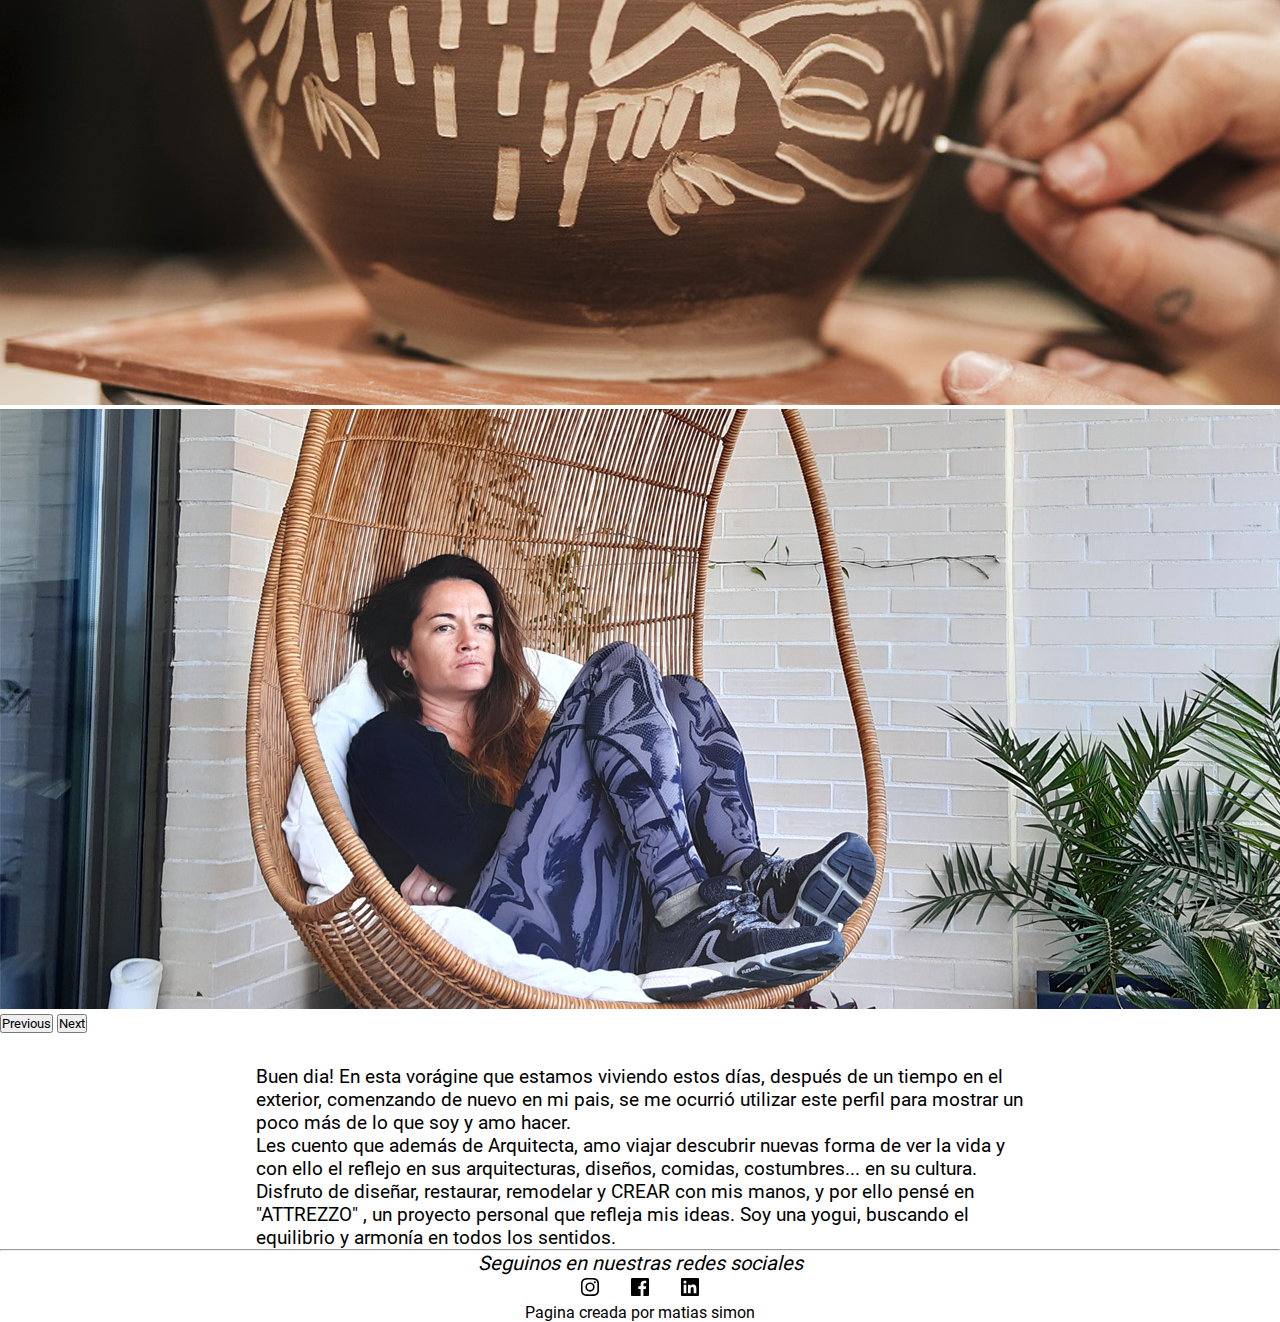
==== commit 66d8435f: "se modifica nav" ====
--- a/index.html
+++ b/index.html
@@ -41,7 +41,7 @@
                 <a class="nav-link navegador__links" href="./pages/atrezzo.html">Attrezzo</a>
               </li>
               <li class="nav-item">
-                <a class="nav-link navegador__links" href="./pages/galeria.html">El Mundo y yo</a>
+                <a class="nav-link navegador__links" href="./pages/galeria.html">Galeria</a>
               </li>
               <li class="nav-item">
                 <a class="nav-link navegador__links" href="./pages/contacto.html">Contacto</a>
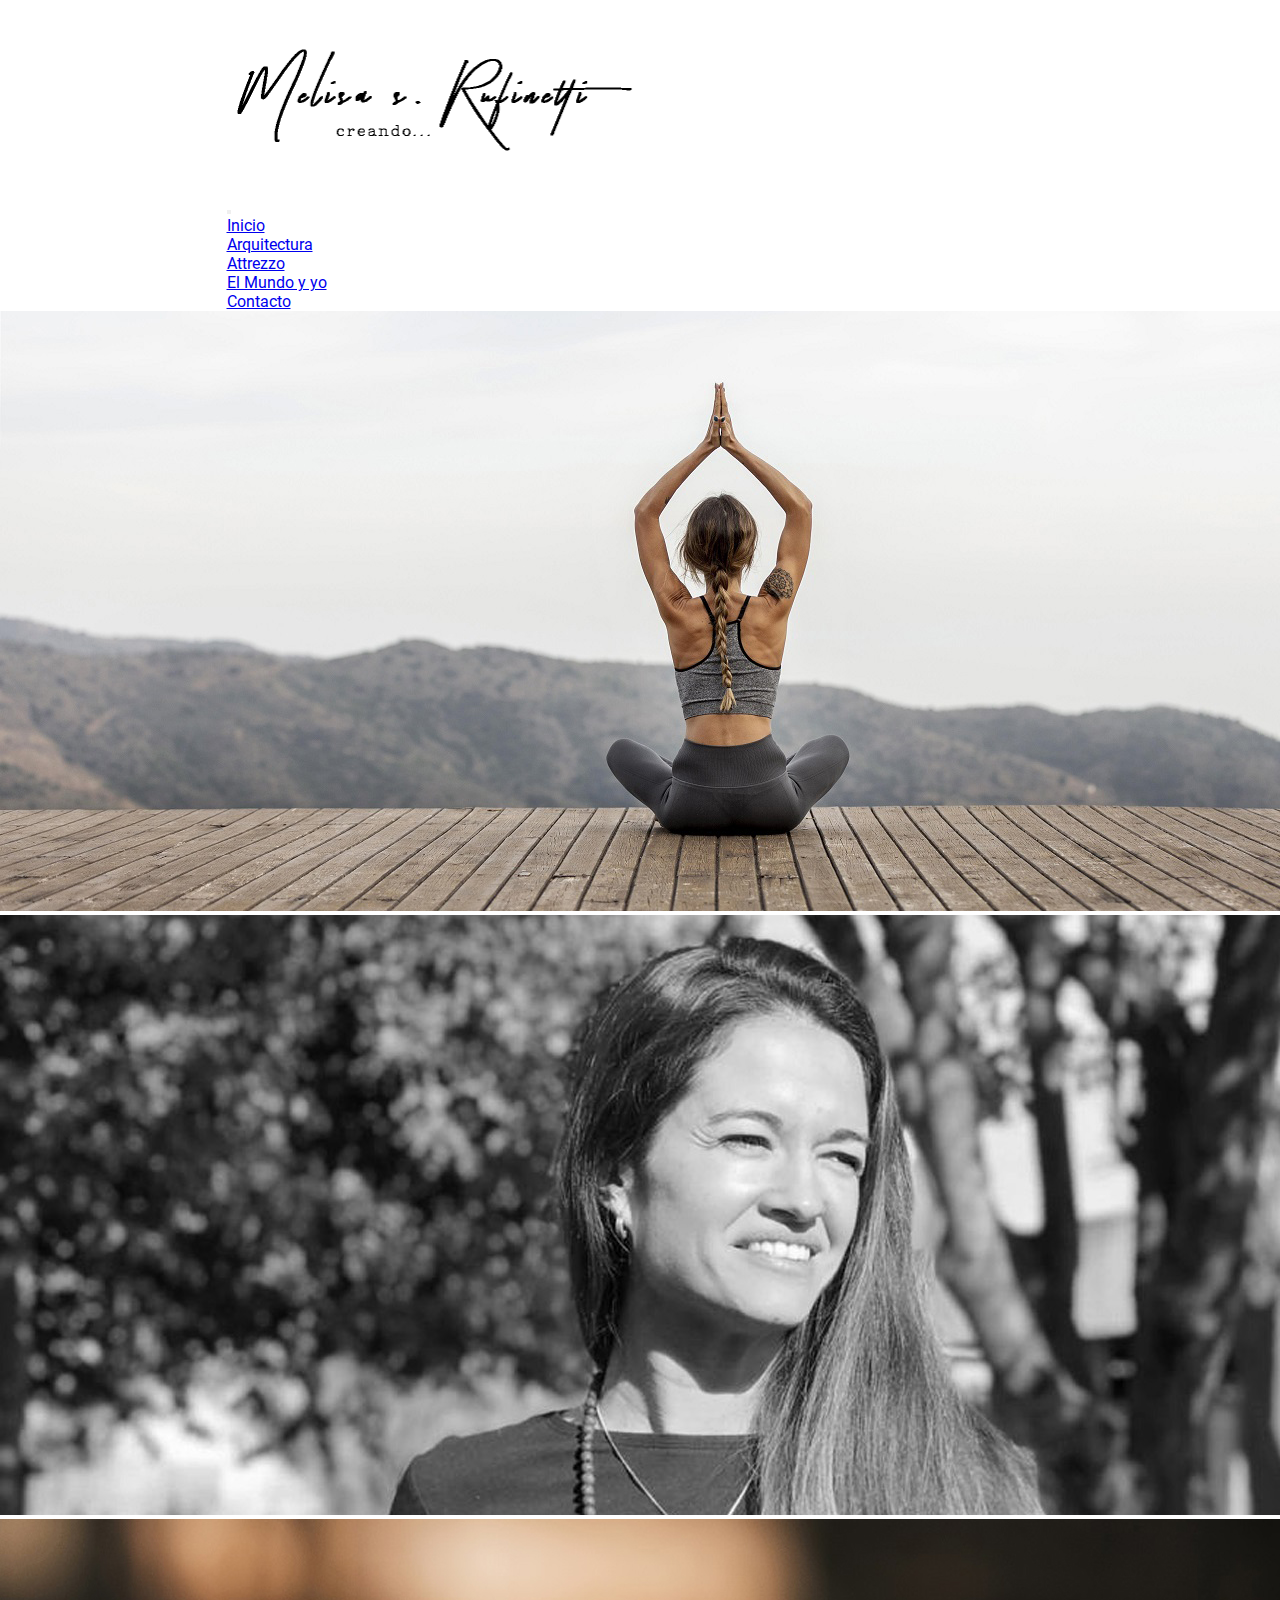
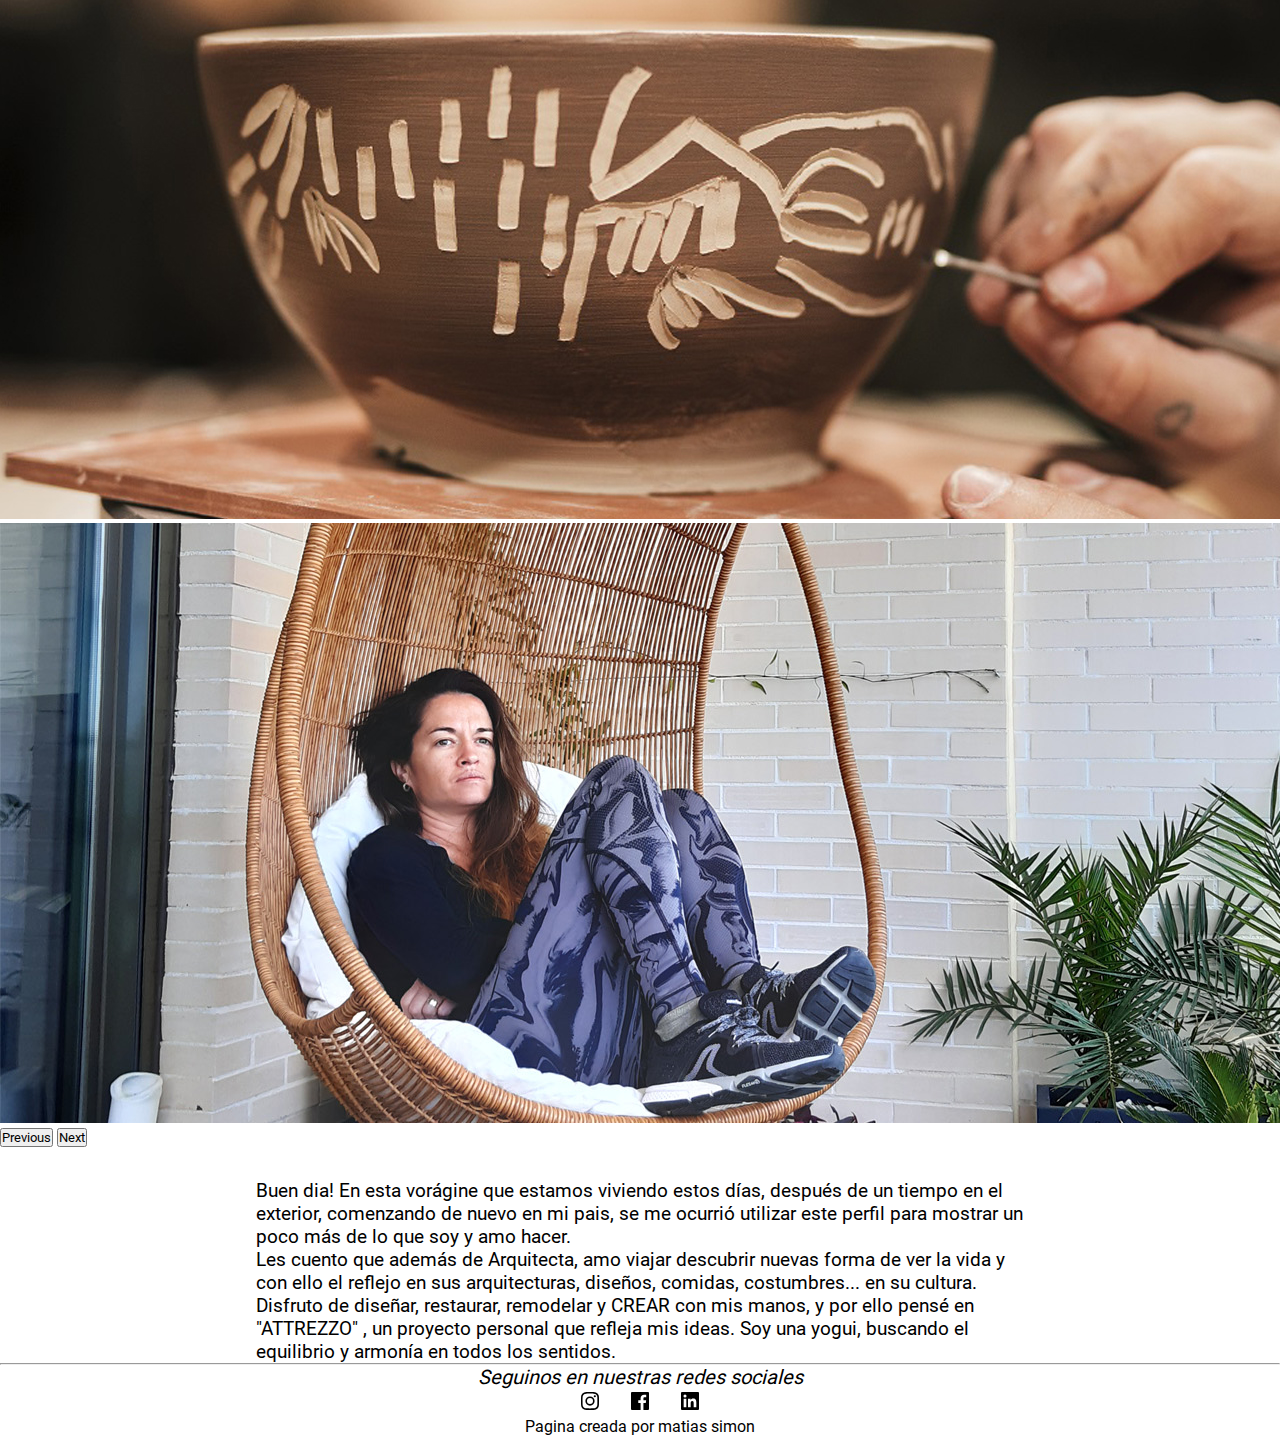
==== commit a6e36d1d: "se agrega div" ====
--- a/index.html
+++ b/index.html
@@ -22,35 +22,37 @@
   <section class="row">
     <section class="col">
       <header class="header">
-        <a href="./index.html"><img class="image-fluid logo" src="./imagenes/logo meli.png" alt="logo de la marca"></a>
+        <div class="container">
+          <a href="./index.html"><img class="image-fluid logo" src="./imagenes/logo meli.png"
+              alt="logo de la marca"></a>
 
-        <nav class="navbar navbar-expand-md navegador">
-          <button class="navbar-toggler" type="button" data-bs-toggle="collapse" data-bs-target="#navbarTogglerDemo01"
-            aria-controls="navbarTogglerDemo01" aria-expanded="false" aria-label="Toggle navigation">
-            <span class="navbar-toggler-icon"></span>
-          </button>
-          <div class="collapse navbar-collapse" id="navbarTogglerDemo01">
-            <ul class="navbar-nav me-auto mb-2 mb-lg-0">
-              <li class="nav-item">
-                <a class="nav-link active navegador__links" href="./index.html">Inicio</a>
-              </li>
-              <li class="nav-item">
-                <a class="nav-link navegador__links" href="./pages/arquitectura.html">Arquitectura</a>
-              </li>
-              <li class="nav-item">
-                <a class="nav-link navegador__links" href="./pages/atrezzo.html">Attrezzo</a>
-              </li>
-              <li class="nav-item">
-                <a class="nav-link navegador__links" href="./pages/galeria.html">Galeria</a>
-              </li>
-              <li class="nav-item">
-                <a class="nav-link navegador__links" href="./pages/contacto.html">Contacto</a>
-              </li>
-            </ul>
+          <nav class="navbar navbar-expand-md navegador">
+            <button class="navbar-toggler" type="button" data-bs-toggle="collapse" data-bs-target="#navbarTogglerDemo01"
+              aria-controls="navbarTogglerDemo01" aria-expanded="false" aria-label="Toggle navigation">
+              <span class="navbar-toggler-icon"></span>
+            </button>
+            <div class="collapse navbar-collapse" id="navbarTogglerDemo01">
+              <ul class="navbar-nav me-auto mb-2 mb-lg-0">
+                <li class="nav-item">
+                  <a class="nav-link active navegador__links" href="./index.html">Inicio</a>
+                </li>
+                <li class="nav-item">
+                  <a class="nav-link navegador__links" href="./pages/arquitectura.html">Arquitectura</a>
+                </li>
+                <li class="nav-item">
+                  <a class="nav-link navegador__links" href="./pages/atrezzo.html">Attrezzo</a>
+                </li>
+                <li class="nav-item">
+                  <a class="nav-link navegador__links" href="./pages/galeria.html">El Mundo y yo</a>
+                </li>
+                <li class="nav-item">
+                  <a class="nav-link navegador__links" href="./pages/contacto.html">Contacto</a>
+                </li>
+              </ul>
 
-          </div>
-        </nav>
-
+            </div>
+          </nav>
+        </div>
       </header>
     </section>
   </section>
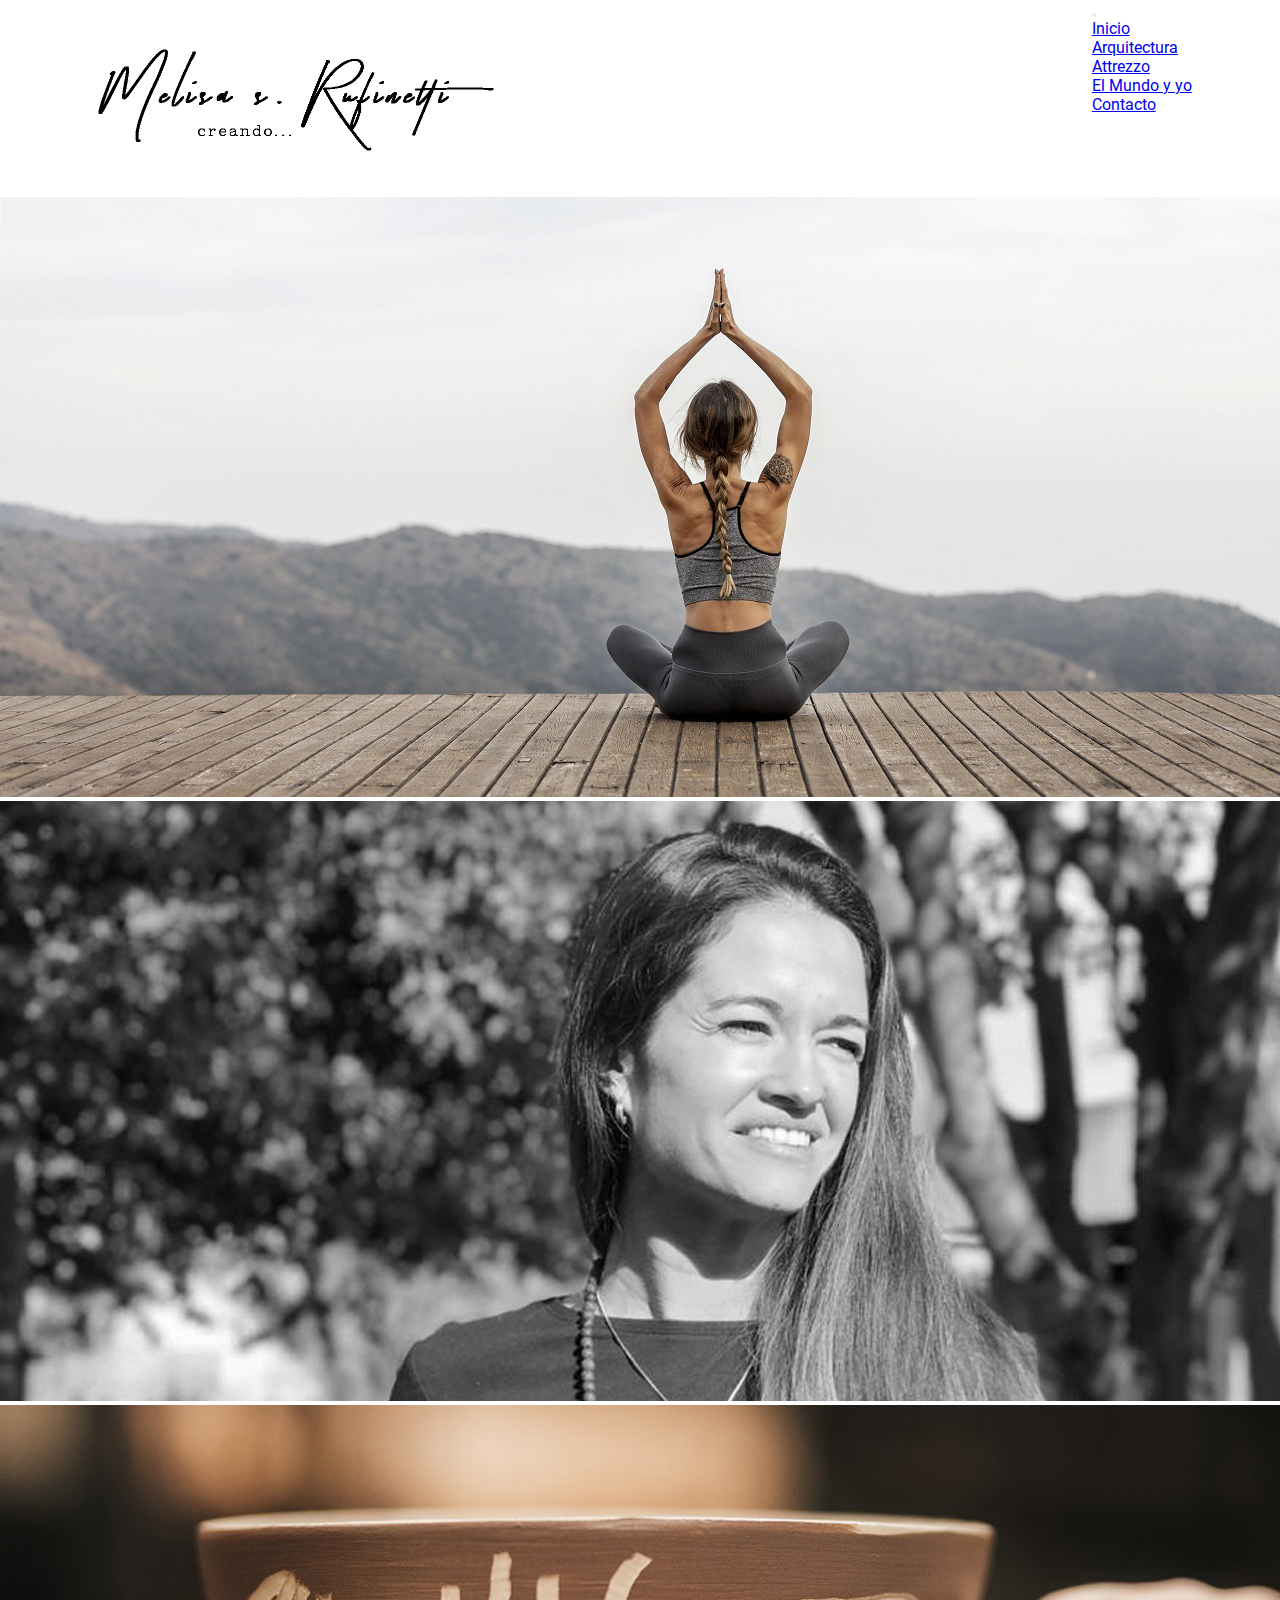
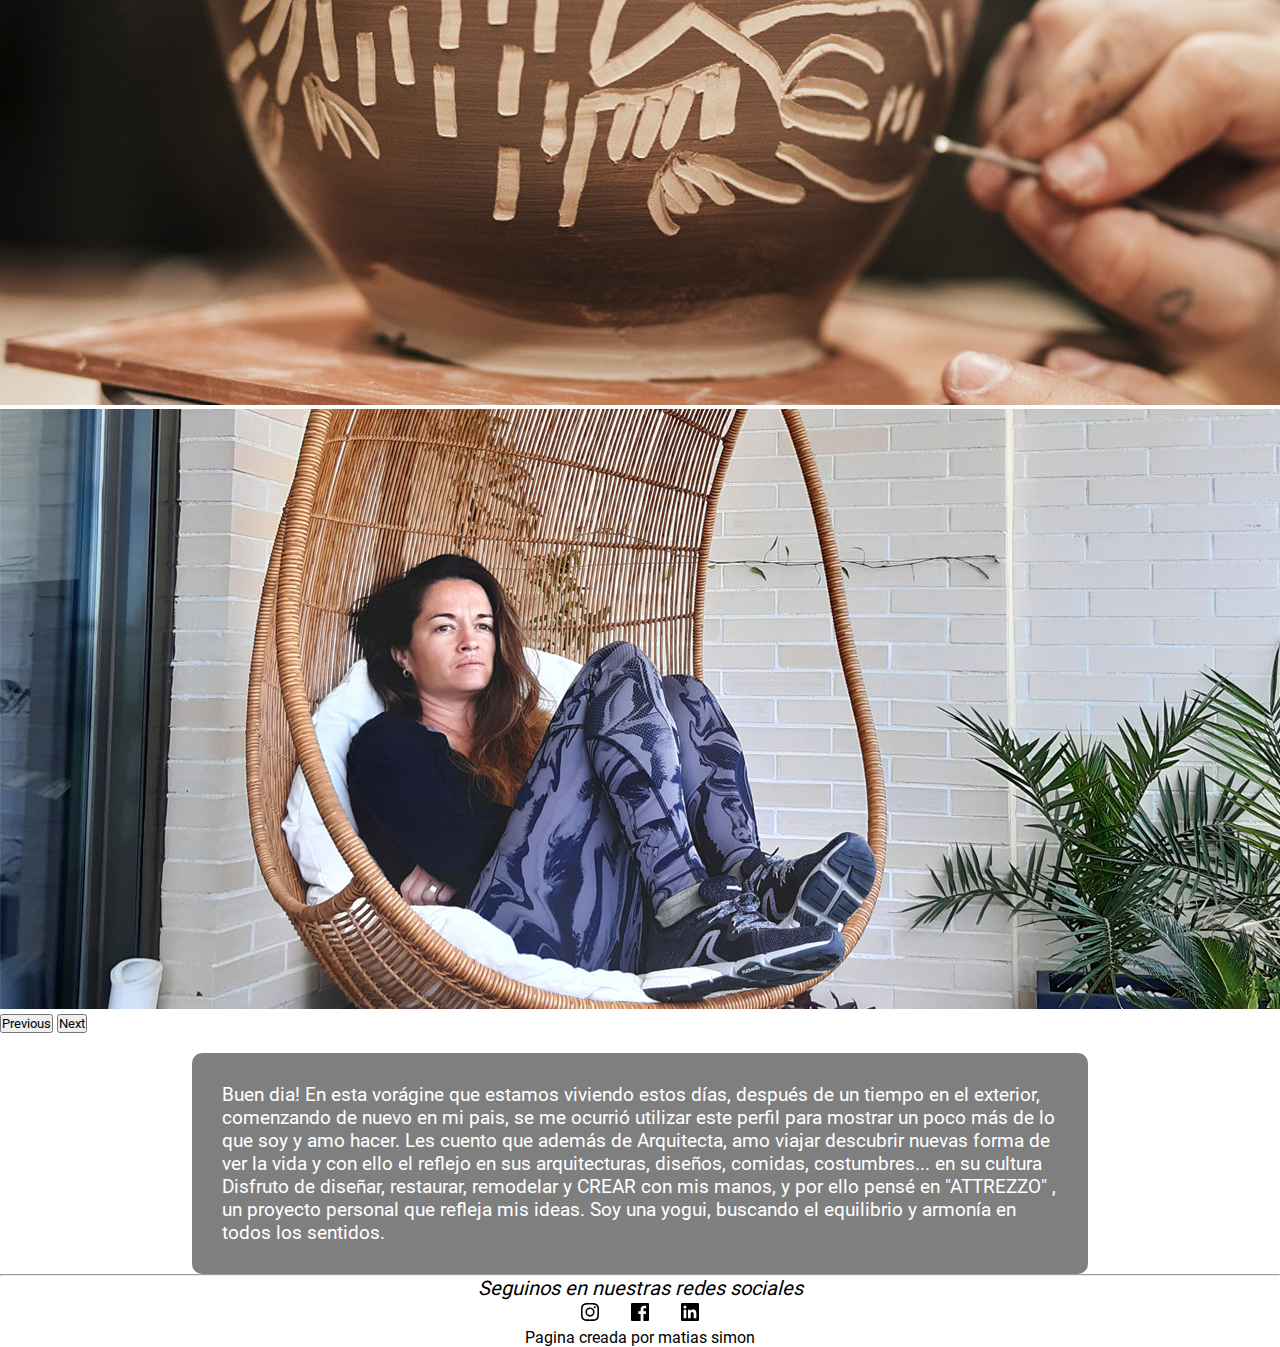
==== commit 3c5646c9: "se modifican estilos y agregan fotos" ====
--- a/index.html
+++ b/index.html
@@ -22,37 +22,36 @@
   <section class="row">
     <section class="col">
       <header class="header">
-        <div class="container">
-          <a href="./index.html"><img class="image-fluid logo" src="./imagenes/logo meli.png"
-              alt="logo de la marca"></a>
 
-          <nav class="navbar navbar-expand-md navegador">
-            <button class="navbar-toggler" type="button" data-bs-toggle="collapse" data-bs-target="#navbarTogglerDemo01"
-              aria-controls="navbarTogglerDemo01" aria-expanded="false" aria-label="Toggle navigation">
-              <span class="navbar-toggler-icon"></span>
-            </button>
-            <div class="collapse navbar-collapse" id="navbarTogglerDemo01">
-              <ul class="navbar-nav me-auto mb-2 mb-lg-0">
-                <li class="nav-item">
-                  <a class="nav-link active navegador__links" href="./index.html">Inicio</a>
-                </li>
-                <li class="nav-item">
-                  <a class="nav-link navegador__links" href="./pages/arquitectura.html">Arquitectura</a>
-                </li>
-                <li class="nav-item">
-                  <a class="nav-link navegador__links" href="./pages/atrezzo.html">Attrezzo</a>
-                </li>
-                <li class="nav-item">
-                  <a class="nav-link navegador__links" href="./pages/galeria.html">El Mundo y yo</a>
-                </li>
-                <li class="nav-item">
-                  <a class="nav-link navegador__links" href="./pages/contacto.html">Contacto</a>
-                </li>
-              </ul>
+        <a href="./index.html"><img class="image-fluid logo" src="./imagenes/logo meli.png" alt="logo de la marca"></a>
 
-            </div>
-          </nav>
-        </div>
+        <nav class="navbar navbar-expand-md navegador">
+          <button class="navbar-toggler" type="button" data-bs-toggle="collapse" data-bs-target="#navbarTogglerDemo01"
+            aria-controls="navbarTogglerDemo01" aria-expanded="false" aria-label="Toggle navigation">
+            <span class="navbar-toggler-icon"></span>
+          </button>
+          <div class="collapse navbar-collapse" id="navbarTogglerDemo01">
+            <ul class="navbar-nav me-auto mb-2 mb-lg-0">
+              <li class="nav-item">
+                <a class="nav-link active navegador__links" href="./index.html">Inicio</a>
+              </li>
+              <li class="nav-item">
+                <a class="nav-link navegador__links" href="./pages/arquitectura.html">Arquitectura</a>
+              </li>
+              <li class="nav-item">
+                <a class="nav-link navegador__links" href="./pages/atrezzo.html">Attrezzo</a>
+              </li>
+              <li class="nav-item">
+                <a class="nav-link navegador__links" href="./pages/galeria.html">El Mundo y yo</a>
+              </li>
+              <li class="nav-item">
+                <a class="nav-link navegador__links" href="./pages/contacto.html">Contacto</a>
+              </li>
+            </ul>
+
+          </div>
+        </nav>
+
       </header>
     </section>
   </section>
@@ -86,23 +85,25 @@
     </div>
 
 
+    <div class="container">
+      <section class="principal__texto">
 
-    <section class="principal__texto">
+        <p class="principal__parrafo">Buen dia! En esta vorágine que estamos viviendo estos días, después de un tiempo
+          en
+          el exterior, comenzando de nuevo en mi pais, se me ocurrió utilizar este perfil para mostrar un poco más de lo
+          que soy y amo hacer.
+          
+          Les cuento que además de Arquitecta, amo viajar descubrir nuevas forma de ver la
+          vida y con ello el reflejo en sus arquitecturas, diseños, comidas, costumbres... en su cultura
 
-      <p class="principal__parrafo">Buen dia! En esta vorágine que estamos viviendo estos días, después de un tiempo en
-        el exterior, comenzando de nuevo en mi pais, se me ocurrió utilizar este perfil para mostrar un poco más de lo
-        que soy y amo hacer.</p>
+          Disfruto de diseñar, restaurar, remodelar y CREAR con mis manos, y por ello pensé
+          en
+          "ATTREZZO" , un proyecto personal que refleja mis ideas.
 
-      <p class="principal__parrafo">Les cuento que además de Arquitecta, amo viajar descubrir nuevas forma de ver la
-        vida y con ello el reflejo en sus arquitecturas, diseños, comidas, costumbres... en su cultura.</p>
+          Soy una yogui, buscando el equilibrio y armonía en todos los sentidos.</p>
 
-      <p class="principal__parrafo">Disfruto de diseñar, restaurar, remodelar y CREAR con mis manos, y por ello pensé en
-        "ATTREZZO" , un proyecto personal que refleja mis ideas.
-
-        Soy una yogui, buscando el equilibrio y armonía en todos los sentidos.</p>
-
-    </section>
-
+      </section>
+    </div>
   </main>
   <hr>
 
--- a/styles/styles.css
+++ b/styles/styles.css
@@ -3,20 +3,10 @@
   margin-bottom: 10px;
 }
 
-.encabezado {
-  display: flex;
-  background-image: linear-gradient(to right, rgb(241, 248, 246), rgb(196, 212, 207));
-  justify-content: center;
-}
-.encabezado .encabezado__imagen {
-  display: flex;
-  width: 60%;
-}
-
 .titulo {
   display: flex;
   max-width: 1440px;
-  margin: auto;
+  margin-bottom: 20px;
   justify-content: flex-end;
   margin-right: 5rem;
 }
@@ -38,16 +28,28 @@
   background-color: rgb(241, 248, 246);
 }
 
-.principal__texto {
-  display: flex;
-  flex-direction: column;
-  justify-content: center;
-  align-items: center;
-  margin-top: 2em;
-}
-.principal__texto .principal__parrafo {
+.container {
+  display: flex;
+  justify-content: center;
+  margin-top: 20px;
+}
+.container .principal__texto {
+  display: flex;
+  flex-direction: column;
+  justify-content: center;
+  width: 70vw;
+}
+.container .principal__texto .principal__parrafo {
   font-size: 1.2rem;
-  width: 60vw;
+  background-color: rgba(0, 0, 0, 0.5);
+  color: rgb(255, 255, 255);
+  padding: 30px;
+  border-radius: 10px;
+}
+@media (max-width: 600px) {
+  .container .principal__texto .principal__parrafo {
+    font-size: 1rem;
+  }
 }
 
 .galeria .fotos {
@@ -82,19 +84,6 @@
   .parallax, .galeria .parallax2 {
     display: none;
   }
-  .galeria .galeria-titulo {
-    max-width: 600px;
-    margin: auto;
-    justify-content: center;
-  }
-  .galeria .fotos {
-    justify-content: center;
-  }
-  .principal__texto {
-    max-width: 600px;
-    margin: auto;
-    margin-top: 1rem;
-  }
 }
 .header {
   display: flex;
@@ -104,10 +93,10 @@
   display: flex;
   width: 50%;
 }
-.header .navegador__links {
+.header .navegador .navegador__links {
   transition: 0.3s;
 }
-.header .navegador__links:hover {
+.header .navegador .navegador__links:hover {
   color: #ea5e5e;
 }
 
@@ -176,6 +165,50 @@
   background-color: rgb(33, 64, 217);
 }
 
+main {
+  display: flex;
+  flex-direction: column;
+}
+main .container {
+  display: flex;
+  flex-direction: column;
+  justify-content: center;
+  gap: 20px;
+}
+main .container .arquitectura img {
+  width: 100%;
+  margin: auto;
+}
+main .container .principal__texto {
+  display: flex;
+  justify-content: center;
+  align-items: center;
+  max-width: 1440px;
+  margin: auto;
+}
+main .container .principal__texto .principal__parrafo {
+  align-items: center;
+}
+
+@media (max-width: 992px) {
+  .container .principal__texto {
+    max-width: 900px;
+    margin: auto;
+    width: 100%;
+  }
+  .container .principal__texto .principal__parrafo {
+    text-align: center;
+  }
+}
+main .container {
+  display: flex;
+  flex-direction: column;
+  gap: 20px;
+}
+main .container .attrezzo img {
+  width: 100%;
+}
+
 * {
   margin: 0;
   padding: 0;
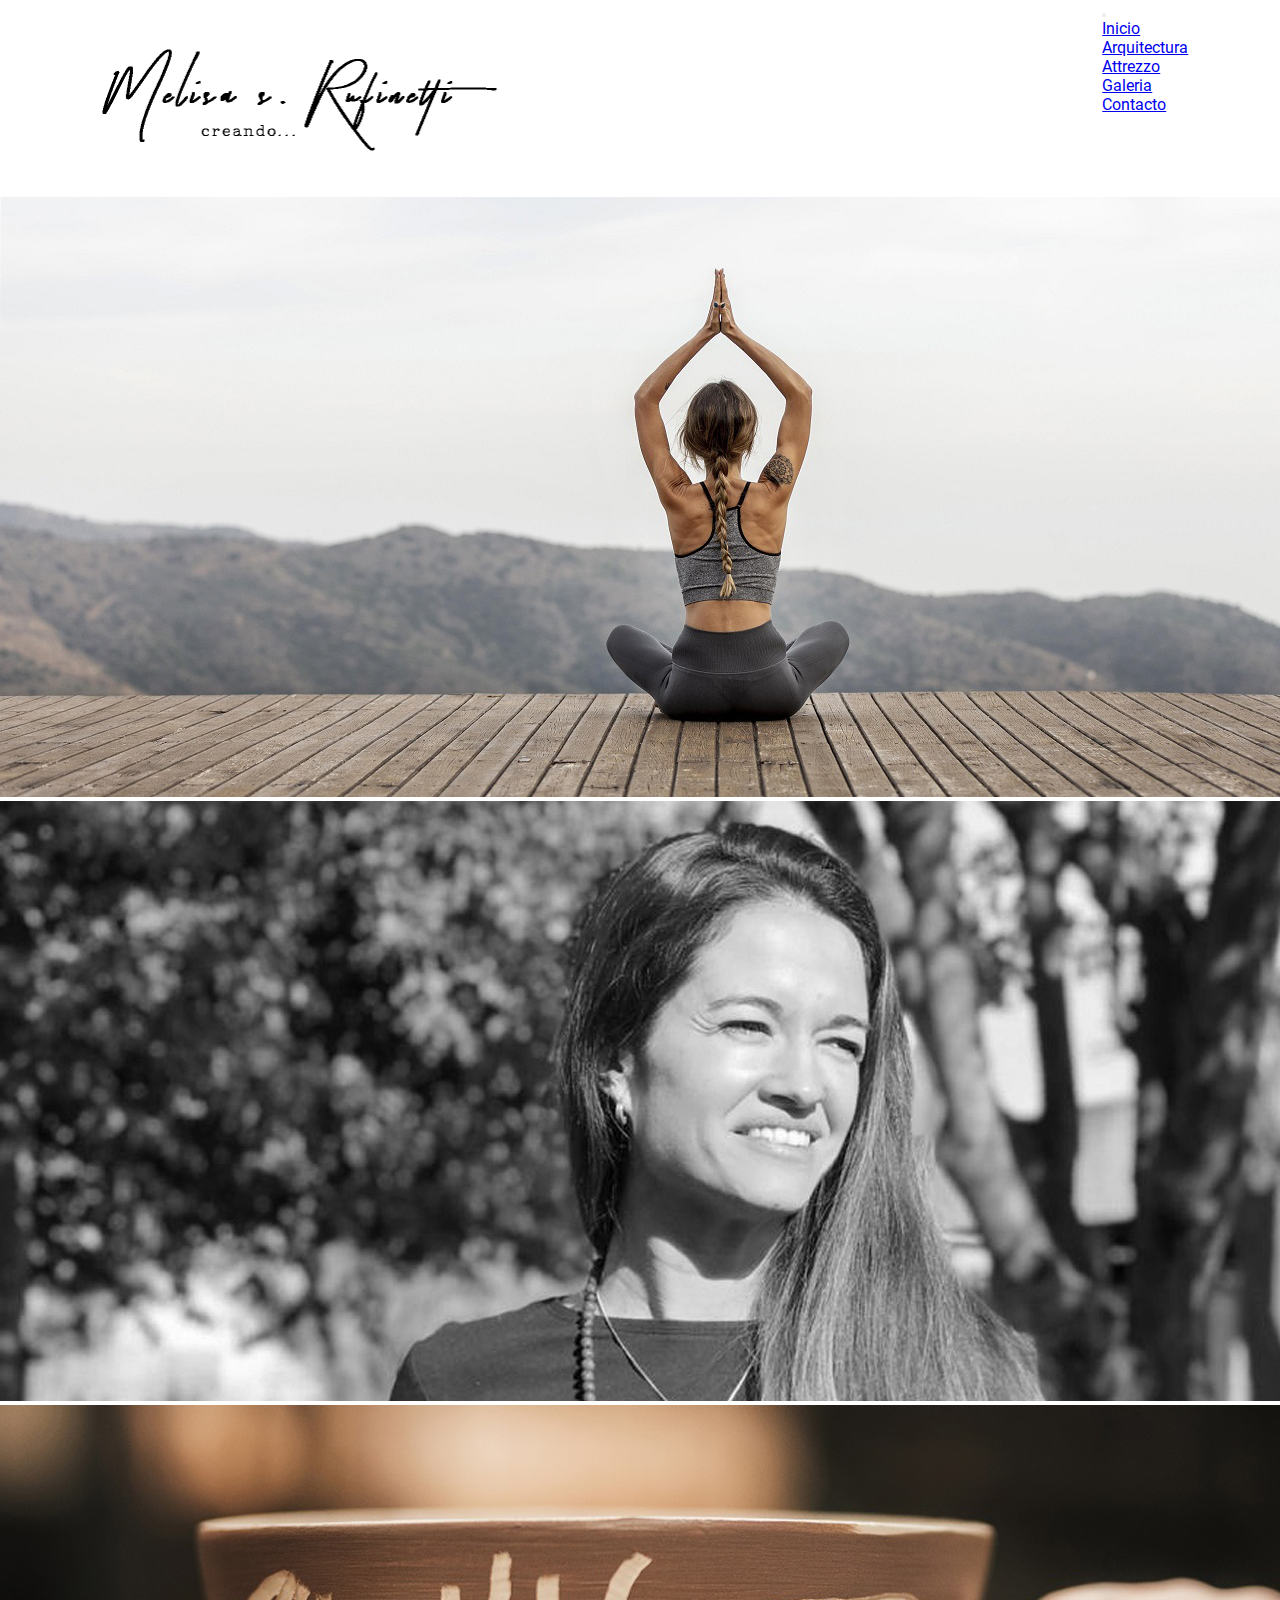
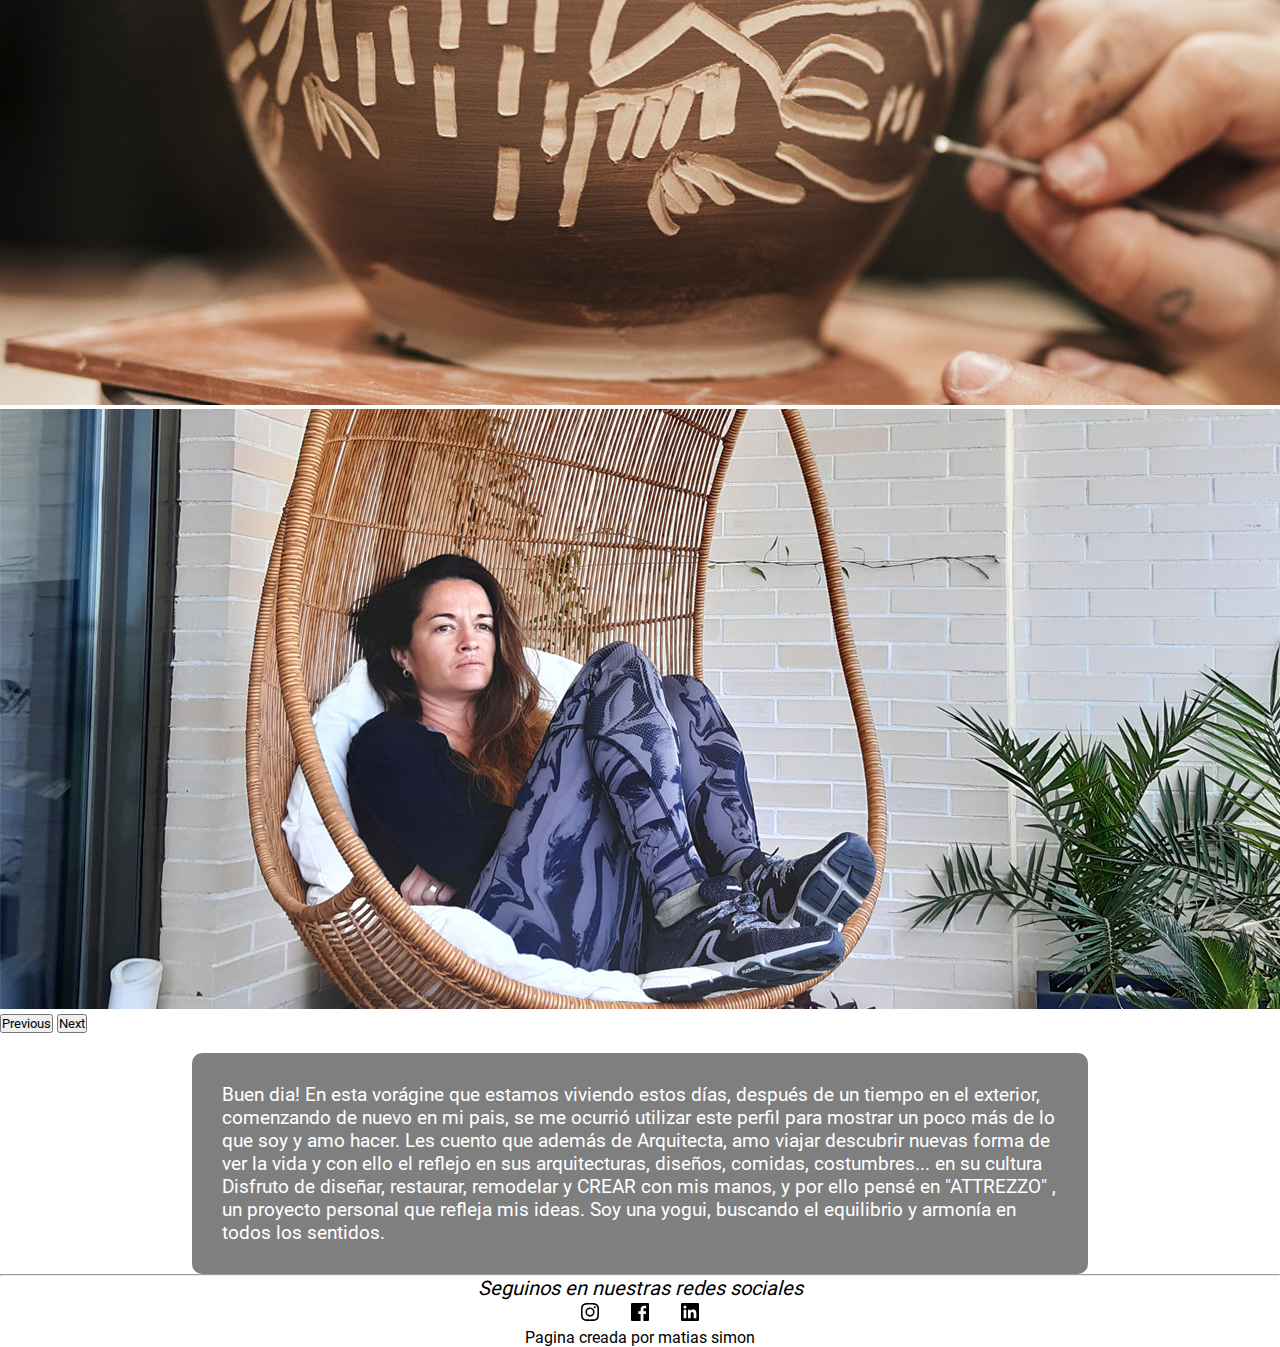
==== commit a9c3770b: "se mergea con el branch que estaba trabajando" ====
--- a/index.html
+++ b/index.html
@@ -42,7 +42,7 @@
                 <a class="nav-link navegador__links" href="./pages/atrezzo.html">Attrezzo</a>
               </li>
               <li class="nav-item">
-                <a class="nav-link navegador__links" href="./pages/galeria.html">El Mundo y yo</a>
+                <a class="nav-link navegador__links" href="./pages/galeria.html">Galeria</a>
               </li>
               <li class="nav-item">
                 <a class="nav-link navegador__links" href="./pages/contacto.html">Contacto</a>
